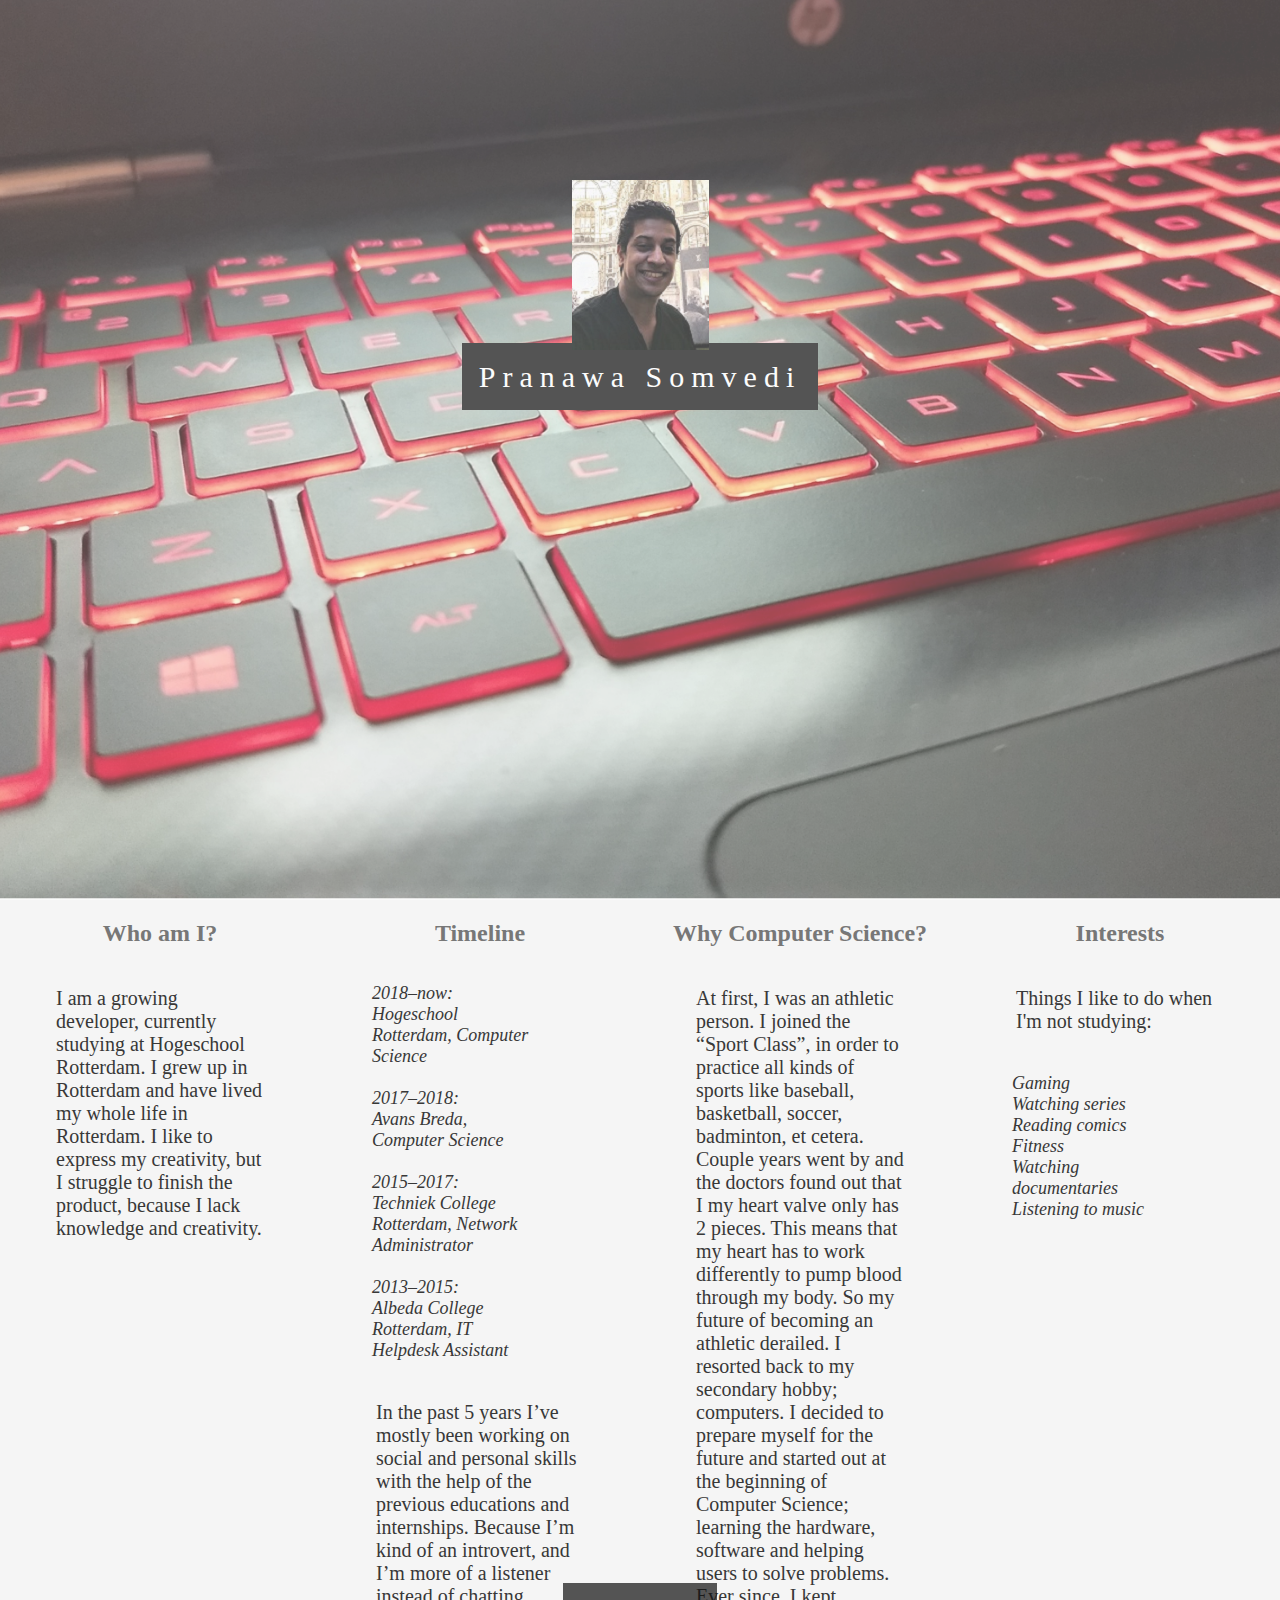
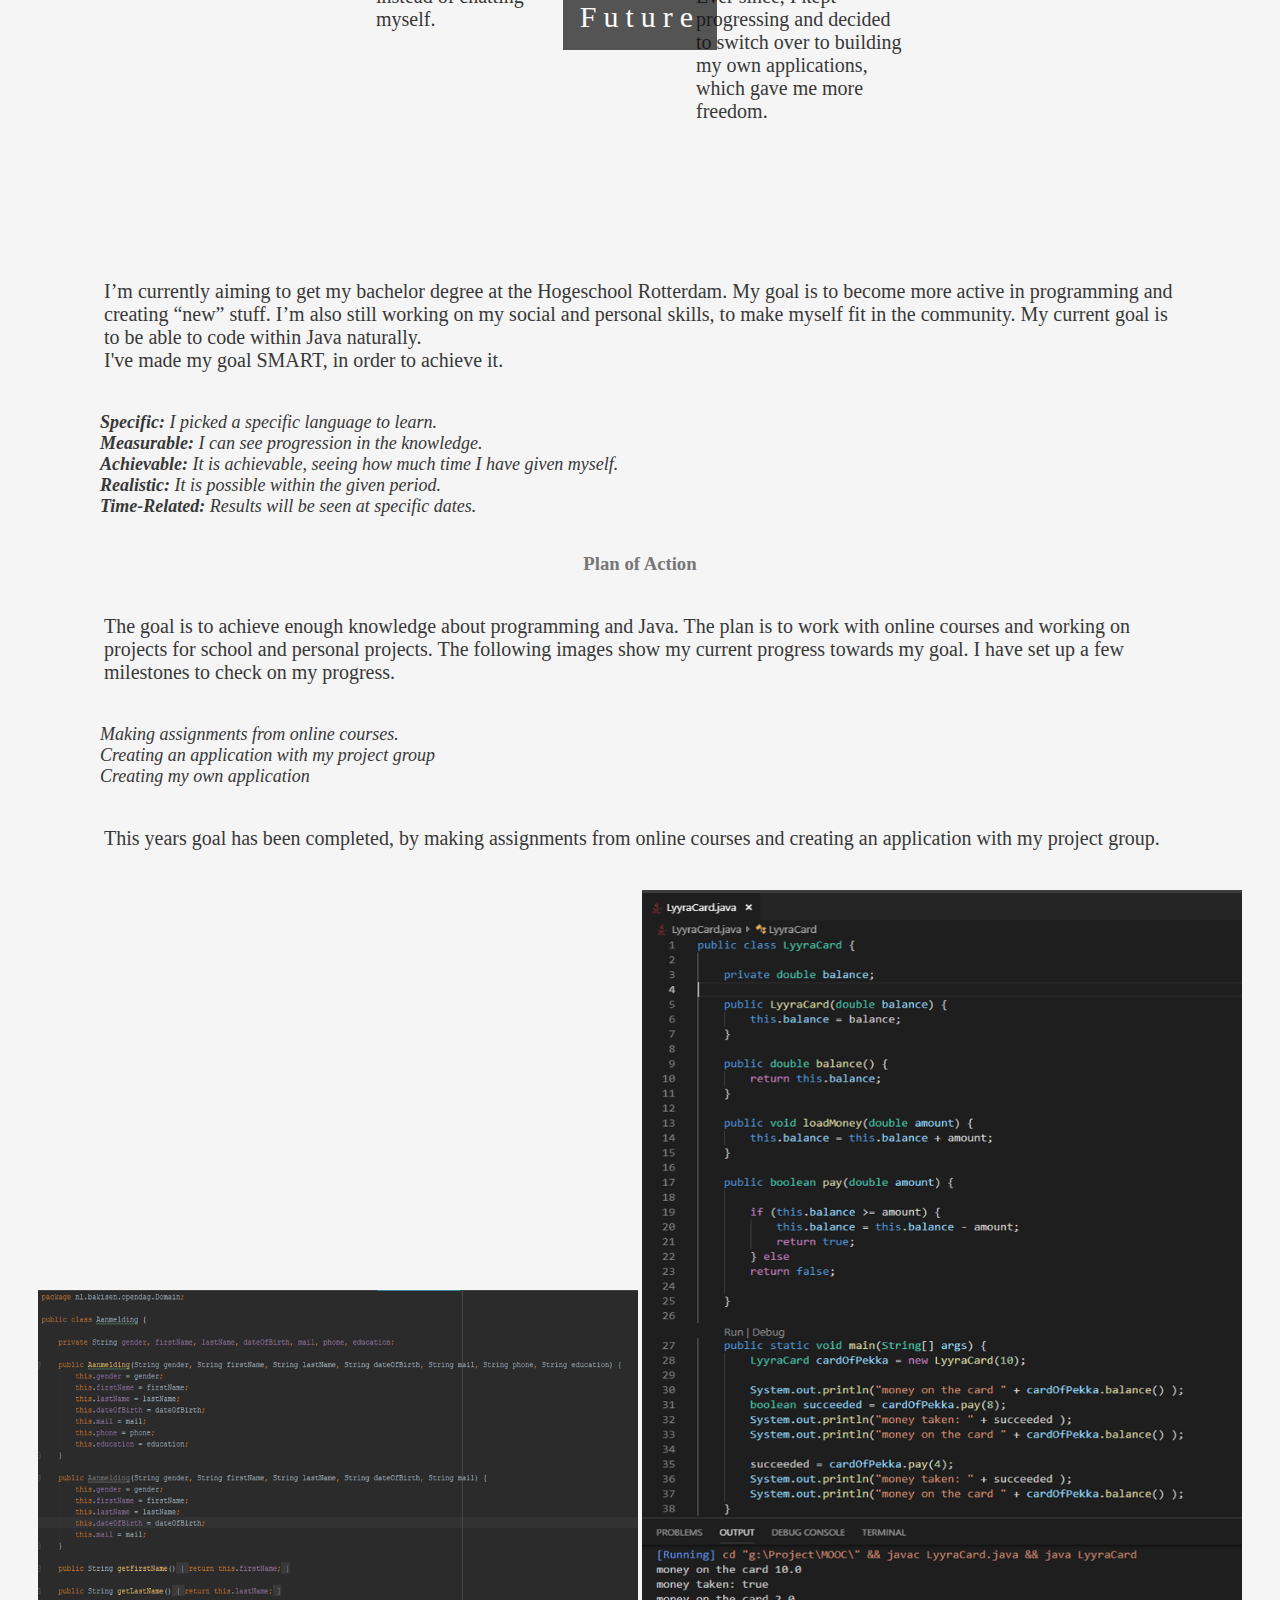
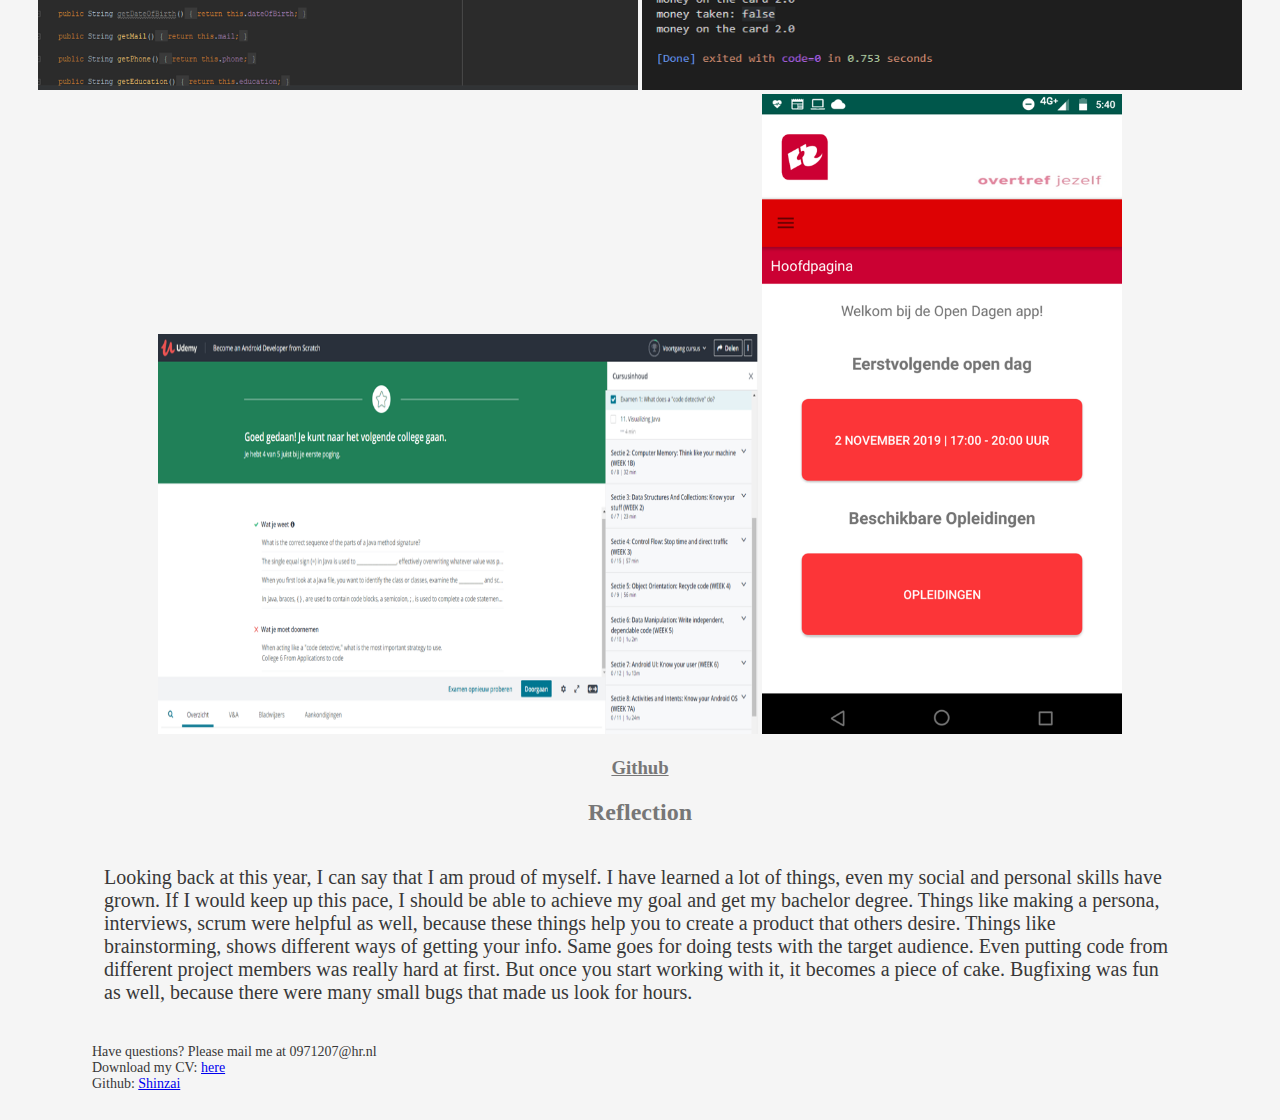
==== index.html @ 4172a6f0 "added page and source" ====
<!DOCTYPE html>
<html>

    <head>
        <title>Portfolio Pranawa Somvedi</title>
        <link rel="stylesheet" type="text/css" href="source/style.css">
    </head>

    <body>
        <div class="topDiv">
            <div class="topText">
                <span class="sides">
                    Pranawa Somvedi
                </span>
            </div>
            <div class="topimage">
                <span>
                    <img src="source/profilepicture.png">
                </span>
            </div>
        </div>

        <div class="textDiv">
            <div class="row">
                <div class="box25">
                    <h2>Who am I?</h2>
                    <p class="font">I am a growing developer, currently studying at Hogeschool Rotterdam. I grew up in Rotterdam and have lived my whole life in Rotterdam. I like to express my creativity, but I struggle to finish the product, because I lack knowledge and creativity. </p>
                </div>

                <div class="box25">
                    <h2>Timeline</h2>
                    <p class="small">
                            2018–now:<br> 	Hogeschool Rotterdam, Computer Science<br><br>
                            2017–2018:<br> 	Avans Breda, Computer Science<br><br>
                            2015–2017:<br> 	Techniek College Rotterdam, Network Administrator<br><br>
                            2013–2015:<br>  Albeda College Rotterdam, IT Helpdesk Assistant
                    </p>
                    <p class="font">In the past 5 years I’ve mostly been working on social and personal skills with the help of the previous educations and internships. Because I’m kind of an introvert, and I’m more of a listener instead of chatting myself. </p>
                </div>

                <div class="box25">
                    <h2>Why Computer Science?</h2>
                    <p class="font">At first, I was an athletic person. I joined the “Sport Class”, in order to practice all kinds of sports like baseball, basketball, soccer, badminton, et cetera. Couple years went by and the doctors found out that I my heart valve only has 2 pieces. This means that my heart has to work differently to pump blood through my body. So my future of becoming an athletic derailed. I resorted back to my secondary hobby; computers. I decided to prepare myself for the future and started out at the beginning of Computer Science; learning the hardware, software and helping users to solve problems. Ever since, I kept progressing and decided to switch over to building my own applications, which gave me more freedom.</p>
                </div>

                <div class="box25">
                    <h2>Interests</h2>
                    <p class="font">Things I like to do when I'm not studying:</p>
                    <p class="small">
                        Gaming<br>
                        Watching series<br>
                        Reading comics<br>
                        Fitness<br>
                        Watching documentaries<br>
                        Listening to music<br>    
                    </p>
                </div>
            </div>
        </div>

        <div class="botDiv">
            <div class="midText">
                <span class="sides">
                    Future
                </span>
            </div>
        </div>

        <div class="textDiv">
            <div class="row">
                <div class="box100">
                    <p class="font">
                        I’m currently aiming to get my bachelor degree at the Hogeschool Rotterdam. My goal is to become more active in programming and creating “new” stuff. I’m also still working on my social and personal skills, to make myself fit in the community. 
                            My current goal is to be able to code within Java naturally. <br>
                            I've made my goal SMART, in order to achieve it.
                    </p>

                    <p class="small">
                        <b>Specific:</b> I picked a specific language to learn.<br>
                        <b>Measurable:</b> I can see progression in the knowledge.<br>
                        <b>Achievable:</b> It is achievable, seeing how much time I have given myself. <br>
                        <b>Realistic:</b> It is possible within the given period.<br>
                        <b>Time-Related:</b> Results will be seen at specific dates.<br>
                    </p>

                    <h3>
                        Plan of Action
                    </h3>

                    <p class="font">
                        The goal is to achieve enough knowledge about programming and Java. The plan is to work with online courses and working on projects for school and personal projects.
                        The following images show my current progress towards my goal. I have set up a few milestones to check on my progress.<br>
                    </p>

                    <p class="small">
                        Making assignments from online courses.<br>
                        Creating an application with my project group<br>
                        Creating my own application<br>
                    </p>

                    <!-- <h2>
                        Results
                    </h2> -->
                    <p class="font">
                        This years goal has been completed, by making assignments from online courses and creating an application with my project group. 
                        <br>
                        

                    </p>
                    
                    <img height="400px" width="600px" src="source/progress/aanmeldingclass.png" alt="s1" /> 
                    <img height="800px" width="600px" src="source/progress/lyyracard.png" alt="s1" /> 
                    <img height="400px" width="600px" src="source/progress/quiz.png" alt="s1" /> 
                    <img height="640px" width="360px" src="source/progress/opendag.png" alt=s1" />
                    
                    

                    <h3>
                        <a href="https://github.com/Shinzai/Project-B">Github</a>
                    </h3>

                    <h2>
                        Reflection
                    </h2>

                    <p class="font">
                        Looking back at this year, I can say that I am proud of myself. I have learned a lot of things, even my social and personal skills have grown. 
                        If I would keep up this pace, I should be able to achieve my goal and get my bachelor degree. Things like making a persona, interviews, 
                        scrum were helpful as well, because these things help you to create a product that others desire. Things like brainstorming, shows different ways
                        of getting your info. Same goes for doing tests with the target audience. 
                        Even putting code from different project members was really hard at first. But once you start working with it, it becomes a piece of cake. Bugfixing 
                        was fun as well, because there were many small bugs that made us look for hours. 
                    </p>

                    <p class="footer">
                        Have questions? Please mail me at 0971207@hr.nl<br>
                        Download my CV: <a href="source/pscv.docx">here</a><br>
                        Github: <a href="https://github.com/Shinzai">Shinzai</a>
                    </p>


                </div>
            </div>
        </div>       

        


    </body>

</html>
---- source/style.css ----
/*

    Style sheet by Pranawa Somvedi

*/

@font-face {
    font-family: "kyhu";
    src: url(font/kyhu.ttf) format("truetype");
}

@font-face {
    font-family: "ysc";
    src: url(font/ysc.ttf) format("truetype");
}

@font-face {
    font-family: "Mali", cursive;
    src: url('https://fonts.googleapis.com/css?family=Mali:500&display=swap');
}

html {
    position: relative;
    min-height: 100%;
}

body, html {
    background-color: whitesmoke;
    display: block;
    height: 100%;
    margin: 0;
}

h1, h2, h3, h4 {
    font-family: "Mali", cursive;
    -webkit-text-fill-color: #777
}

div {
    display: block;
}

p {
    display: block;
    margin-block-start: 2em;
    margin-block-end: 2em;
    margin-inline-start: 2em;
    margin-inline-end: 2em;
    text-align: left;
    font-size: 20px;
}

p.footer {
    font-size: 14px;
}

p.small {
    padding-inline-start: 5%;
    padding-inline-end: 20%;
    font-size: 18px;
    font-style: oblique;
}

p.font {
    padding-inline-start: 5%;
    padding-inline-end: 5%;
    font-family: Bahnschrift;
}

.footer {
    padding-inline-start: 5%;
    padding-inline-end: 20%;
    text-align-last: left;
    text-align: left;
    font-size: 10px;
    font-family: Bahnschrift;
}

/* header box */
.header {
    position: absolute;
    left: 0;
    top: 50%;
    width: 100%;
    text-align: center;
    color: black;
}

.topDiv, .botDiv, .endDiv {
    position: relative;
    opacity: 0.70;
    background-attachment: fixed;
    background-position: center;
    background-repeat: no-repeat;
    background-size: cover;
}

.topDiv {
    background-image: url(laptopbg.jpg);
    min-height: 100%;
}

.textDiv {
    color: rgb(56, 56, 56);
    min-height: 60%;
    background-color: whitesmoke;
    text-align: justify;
}

.botDiv {
    background-image: url(moon.jpg);
    min-height: 400px;
}

.endDiv {
    background-image: url(abstract.jpg);
    min-height: 400px;
}

.endText {
    position: absolute;
    left: 0;
    top: 40%;
    width: 100%;
    text-align: center;
    color: whitesmoke;
}

.endText span.sides {
    background-color: #111;
    color: #fff;
    padding: 17px;
    font-size: 30px;
    letter-spacing: 7px;
    font-family: Bahnschrift;
}

.midText {
    position: absolute;
    left: 0;
    top: 40%;
    width: 100%;
    text-align: center;
    color: whitesmoke;
}

.midText span.sides {
    background-color: #111;
    color: #fff;
    padding: 17px;
    font-size: 30px;
    letter-spacing: 7px;
    font-family: Bahnschrift;
}

.topText {
    position: absolute;
    left: 0;
    top: 40%;
    width: 100%;
    text-align: center;
    color: whitesmoke;
}

.topText span.sides {
    background-color: #111;
    color: #fff;
    padding: 17px;
    font-size: 30px;
    letter-spacing: 7px;
    font-family: Bahnschrift;
}

.topimage {
    position: absolute;
    left: 0;
    top: 20%;
    width: 100%;
    text-align: center;
    color: whitesmoke;
}

.topimage span.sides {
    background-color: #111;
    color: #fff;
    padding: 17px;
    font-size: 30px;
    letter-spacing: 7px;
    font-family: Bahnschrift;
}

.box25 {
    background-color: whitesmoke;
    width: 25%;
    height: 100%;
    float: left;
    text-align: center;
}

.box100 {
    background-color: whitesmoke;
    width: 100%;
    height: 100%;
    float: left;
    text-align: center;
}

.imagebox {
    background-color: whitesmoke;
    width: 100%;
    height: 1000px;
    float: left;
    text-align: center;
}
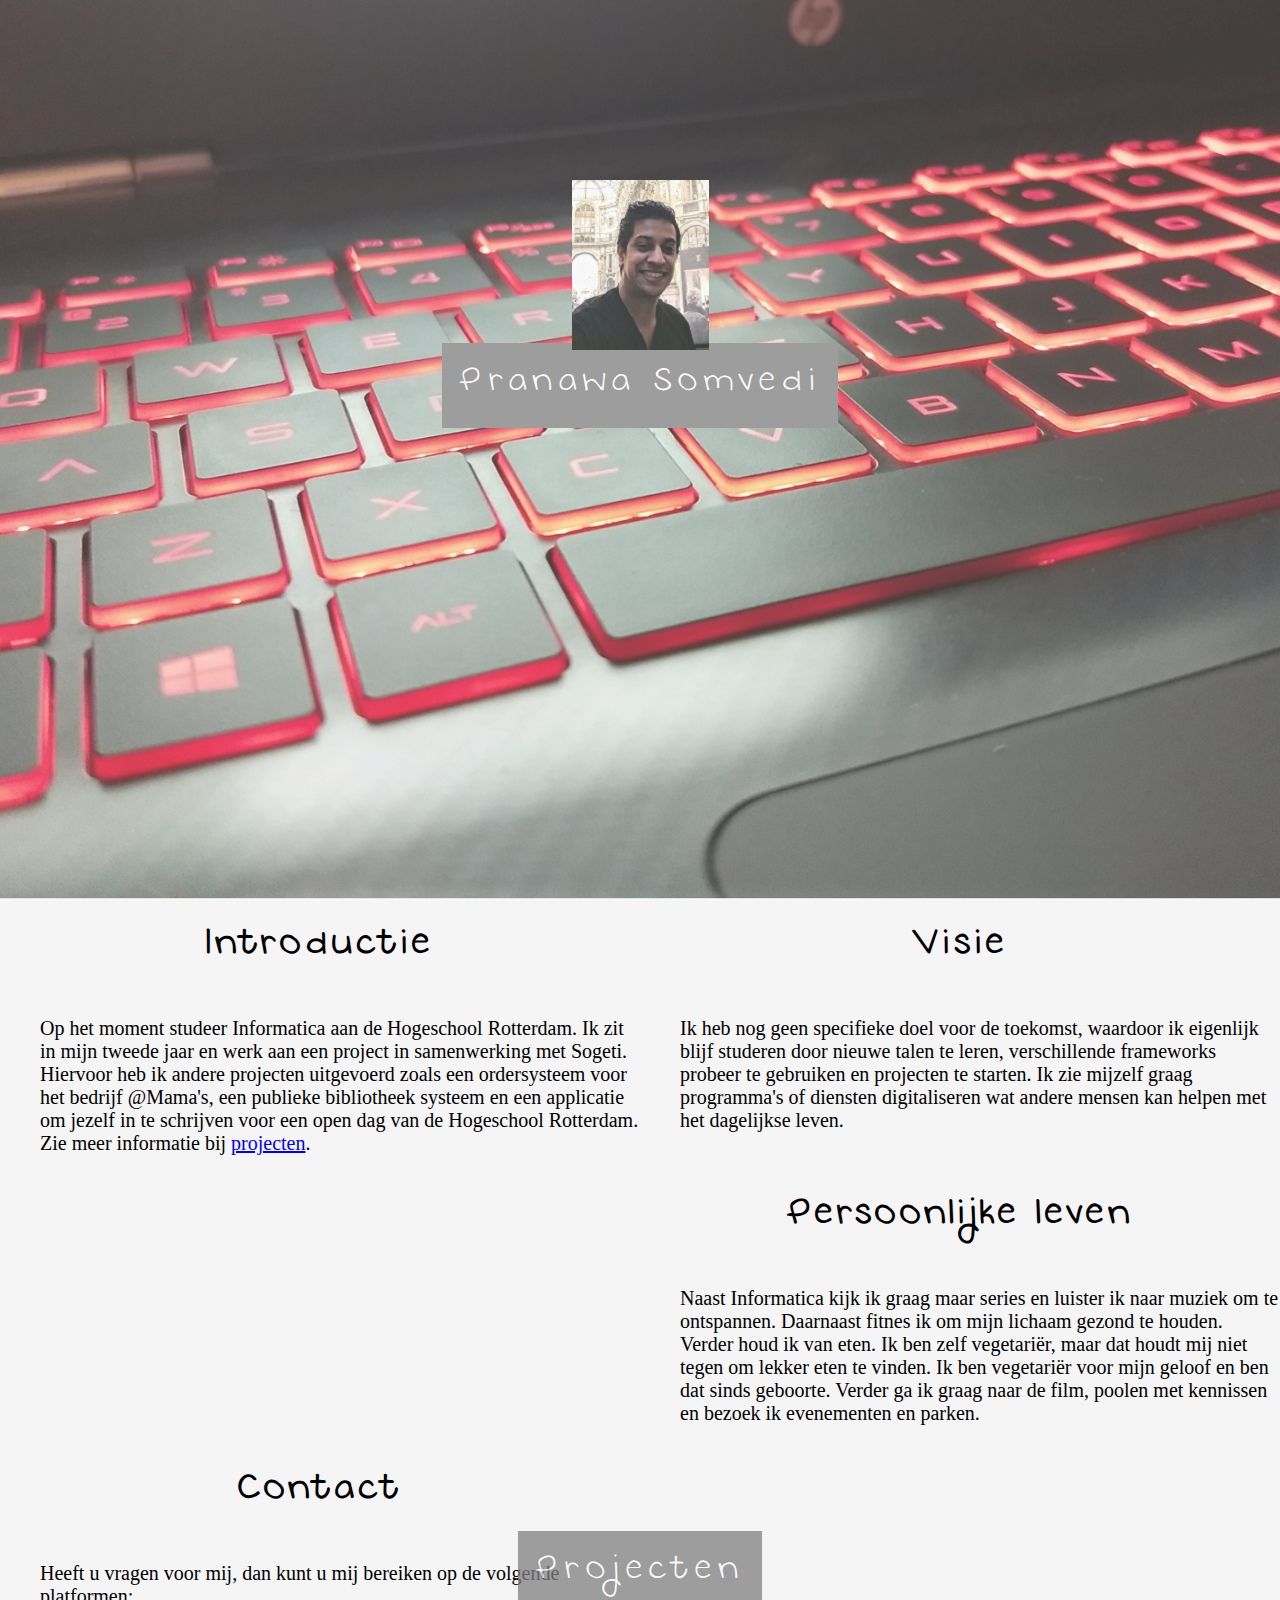
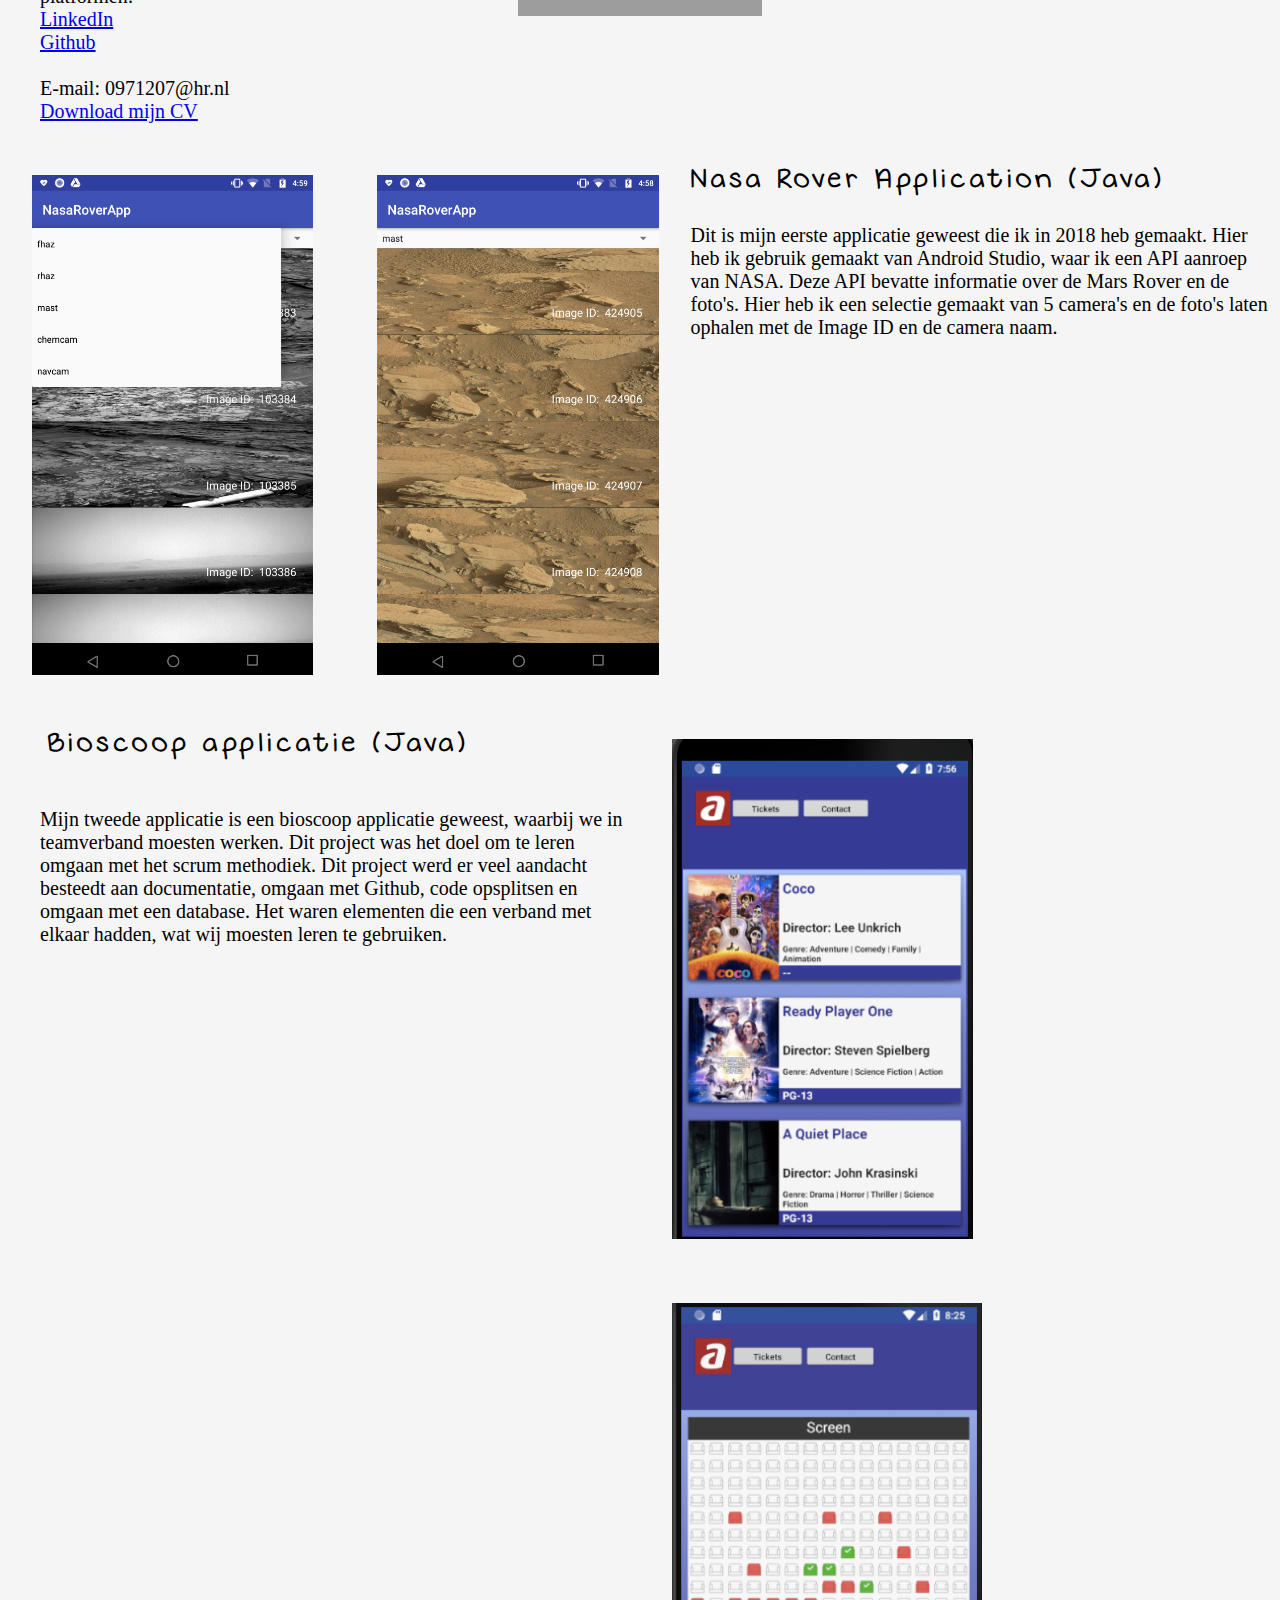
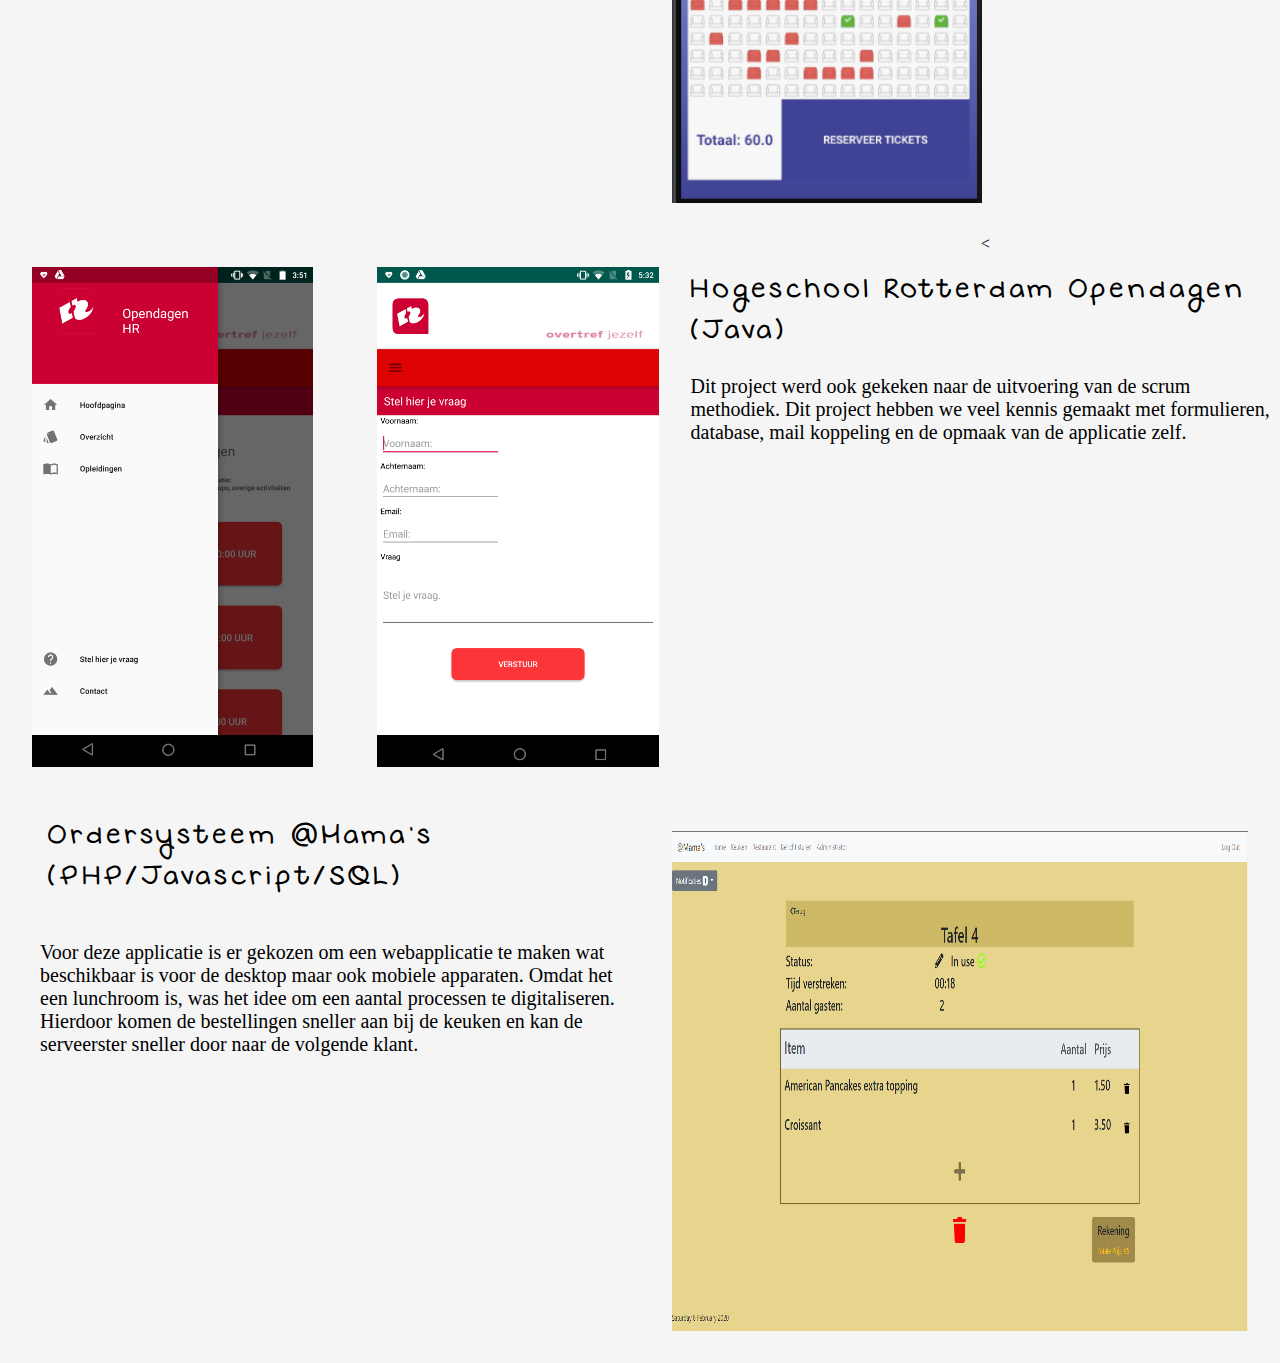
==== commit 54648381: "Add files via upload" ====
--- a/index.html
+++ b/index.html
@@ -1,151 +1,147 @@
-<!DOCTYPE html>
-<html>
-
-    <head>
-        <title>Portfolio Pranawa Somvedi</title>
-        <link rel="stylesheet" type="text/css" href="source/style.css">
-    </head>
-
-    <body>
-        <div class="topDiv">
-            <div class="topText">
-                <span class="sides">
-                    Pranawa Somvedi
-                </span>
-            </div>
-            <div class="topimage">
-                <span>
-                    <img src="source/profilepicture.png">
-                </span>
-            </div>
-        </div>
-
-        <div class="textDiv">
-            <div class="row">
-                <div class="box25">
-                    <h2>Who am I?</h2>
-                    <p class="font">I am a growing developer, currently studying at Hogeschool Rotterdam. I grew up in Rotterdam and have lived my whole life in Rotterdam. I like to express my creativity, but I struggle to finish the product, because I lack knowledge and creativity. </p>
-                </div>
-
-                <div class="box25">
-                    <h2>Timeline</h2>
-                    <p class="small">
-                            2018–now:<br> 	Hogeschool Rotterdam, Computer Science<br><br>
-                            2017–2018:<br> 	Avans Breda, Computer Science<br><br>
-                            2015–2017:<br> 	Techniek College Rotterdam, Network Administrator<br><br>
-                            2013–2015:<br>  Albeda College Rotterdam, IT Helpdesk Assistant
-                    </p>
-                    <p class="font">In the past 5 years I’ve mostly been working on social and personal skills with the help of the previous educations and internships. Because I’m kind of an introvert, and I’m more of a listener instead of chatting myself. </p>
-                </div>
-
-                <div class="box25">
-                    <h2>Why Computer Science?</h2>
-                    <p class="font">At first, I was an athletic person. I joined the “Sport Class”, in order to practice all kinds of sports like baseball, basketball, soccer, badminton, et cetera. Couple years went by and the doctors found out that I my heart valve only has 2 pieces. This means that my heart has to work differently to pump blood through my body. So my future of becoming an athletic derailed. I resorted back to my secondary hobby; computers. I decided to prepare myself for the future and started out at the beginning of Computer Science; learning the hardware, software and helping users to solve problems. Ever since, I kept progressing and decided to switch over to building my own applications, which gave me more freedom.</p>
-                </div>
-
-                <div class="box25">
-                    <h2>Interests</h2>
-                    <p class="font">Things I like to do when I'm not studying:</p>
-                    <p class="small">
-                        Gaming<br>
-                        Watching series<br>
-                        Reading comics<br>
-                        Fitness<br>
-                        Watching documentaries<br>
-                        Listening to music<br>    
-                    </p>
-                </div>
-            </div>
-        </div>
-
-        <div class="botDiv">
-            <div class="midText">
-                <span class="sides">
-                    Future
-                </span>
-            </div>
-        </div>
-
-        <div class="textDiv">
-            <div class="row">
-                <div class="box100">
-                    <p class="font">
-                        I’m currently aiming to get my bachelor degree at the Hogeschool Rotterdam. My goal is to become more active in programming and creating “new” stuff. I’m also still working on my social and personal skills, to make myself fit in the community. 
-                            My current goal is to be able to code within Java naturally. <br>
-                            I've made my goal SMART, in order to achieve it.
-                    </p>
-
-                    <p class="small">
-                        <b>Specific:</b> I picked a specific language to learn.<br>
-                        <b>Measurable:</b> I can see progression in the knowledge.<br>
-                        <b>Achievable:</b> It is achievable, seeing how much time I have given myself. <br>
-                        <b>Realistic:</b> It is possible within the given period.<br>
-                        <b>Time-Related:</b> Results will be seen at specific dates.<br>
-                    </p>
-
-                    <h3>
-                        Plan of Action
-                    </h3>
-
-                    <p class="font">
-                        The goal is to achieve enough knowledge about programming and Java. The plan is to work with online courses and working on projects for school and personal projects.
-                        The following images show my current progress towards my goal. I have set up a few milestones to check on my progress.<br>
-                    </p>
-
-                    <p class="small">
-                        Making assignments from online courses.<br>
-                        Creating an application with my project group<br>
-                        Creating my own application<br>
-                    </p>
-
-                    <!-- <h2>
-                        Results
-                    </h2> -->
-                    <p class="font">
-                        This years goal has been completed, by making assignments from online courses and creating an application with my project group. 
-                        <br>
-                        
-
-                    </p>
-                    
-                    <img height="400px" width="600px" src="source/progress/aanmeldingclass.png" alt="s1" /> 
-                    <img height="800px" width="600px" src="source/progress/lyyracard.png" alt="s1" /> 
-                    <img height="400px" width="600px" src="source/progress/quiz.png" alt="s1" /> 
-                    <img height="640px" width="360px" src="source/progress/opendag.png" alt=s1" />
-                    
-                    
-
-                    <h3>
-                        <a href="https://github.com/Shinzai/Project-B">Github</a>
-                    </h3>
-
-                    <h2>
-                        Reflection
-                    </h2>
-
-                    <p class="font">
-                        Looking back at this year, I can say that I am proud of myself. I have learned a lot of things, even my social and personal skills have grown. 
-                        If I would keep up this pace, I should be able to achieve my goal and get my bachelor degree. Things like making a persona, interviews, 
-                        scrum were helpful as well, because these things help you to create a product that others desire. Things like brainstorming, shows different ways
-                        of getting your info. Same goes for doing tests with the target audience. 
-                        Even putting code from different project members was really hard at first. But once you start working with it, it becomes a piece of cake. Bugfixing 
-                        was fun as well, because there were many small bugs that made us look for hours. 
-                    </p>
-
-                    <p class="footer">
-                        Have questions? Please mail me at 0971207@hr.nl<br>
-                        Download my CV: <a href="source/pscv.docx">here</a><br>
-                        Github: <a href="https://github.com/Shinzai">Shinzai</a>
-                    </p>
-
-
-                </div>
-            </div>
-        </div>       
-
-        
-
-
-    </body>
-
+<!DOCTYPE html>
+<html>
+    <head>
+        <title>Pranawa Somvedi</title>
+        <link rel="stylesheet" type="text/css" href="source/style.css">
+    </head>
+    <body>
+        <a name="top"></a>
+        <div class="header">
+            <div class="headerText">
+                <span class="sides">
+                    Pranawa Somvedi
+                </span>
+            </div>
+            <div class="headerImage">
+                <span>
+                    <img src="source/profilepicture.png">
+                </span>
+            </div>
+        </div>
+      
+        <div class="core">
+            <div class="row">
+                <div class="box50">
+                    <a name="intro"></a>
+                    <h1 class="newFont">Introductie</h1>
+                    <p class="left">
+                        Op het moment studeer Informatica aan de Hogeschool Rotterdam. Ik zit in mijn tweede jaar
+                        en werk aan een project in samenwerking met Sogeti. Hiervoor heb ik andere projecten uitgevoerd 
+                        zoals een ordersysteem voor het bedrijf @Mama's, een publieke bibliotheek systeem en een 
+                        applicatie om jezelf in te schrijven voor een open dag van de Hogeschool Rotterdam. Zie meer 
+                        informatie bij <a href="#projecten">projecten</a>.
+                    </p>
+                </div>
+                <div class="box50">
+                    <a name="Visie"></a>
+                    <h1 class="newFont">Visie</h1>
+                    <p class="right">
+                        Ik heb nog geen specifieke doel voor de toekomst, waardoor ik eigenlijk blijf studeren door 
+                        nieuwe talen te leren, verschillende frameworks probeer te gebruiken en projecten te starten.
+                        Ik zie mijzelf graag programma's of diensten digitaliseren wat andere mensen kan helpen met het 
+                        dagelijkse leven. 
+                    </p>
+                </div>
+            </div>
+        </div>
+        <div class="core">
+            <div class="row">
+                <div class="box50">
+                    <a name="persoonlijk"></a>
+                    <h1 class="newFont">Persoonlijke leven</h1>
+                    <p class="left">
+                        Naast Informatica kijk ik graag maar series en luister ik naar muziek om te ontspannen. Daarnaast 
+                        fitnes ik om mijn lichaam gezond te houden. Verder houd ik van eten. Ik ben zelf vegetariër, maar dat 
+                        houdt mij niet tegen om lekker eten te vinden. Ik ben vegetariër voor mijn geloof en ben dat sinds geboorte. 
+                        Verder ga ik graag naar de film, poolen met kennissen en bezoek ik evenementen en parken. 
+                    </p>
+                </div>
+            </div>
+            <div class="row">
+                <div class="box50">
+                    <a name="persoonlijk"></a>
+                    <h1 class="newFont">Contact</h1>
+                    <p class="right">
+                        Heeft u vragen voor mij, dan kunt u mij bereiken op de volgende platformen: <br>
+                        <a href="https://www.linkedin.com/in/pranawa-somvedi-02076273/">LinkedIn</a><br>
+                        <a href="https://github.com/Shinzai">Github</a><br><br>
+                        E-mail: 0971207@hr.nl <br>
+                        <a href="source/PranawaSomved_CV.docx">Download mijn CV</a>
+                    
+                    </p>
+                </div>
+            </div>
+        </div>
+        <div class="coreBreak">
+            <div class="coreBreakText">
+                <span class="sides">Projecten</span>
+            </div>
+        </div>
+        <div class="core">
+            <div class="row">
+                <div class="box100">
+                    <img class="project"src="source/project/NasaRover.png">
+                    <img class="project" src="source/project/NasaRover2.png">
+                    <h2 class="newFontLeft">Nasa Rover Application (Java)</h2>
+                    <p>
+                        Dit is mijn eerste applicatie geweest die ik in 2018 heb gemaakt. Hier heb ik gebruik gemaakt 
+                        van Android Studio, waar ik een API aanroep van NASA. Deze API bevatte informatie over de Mars Rover 
+                        en de foto's. Hier heb ik een selectie gemaakt van 5 camera's en de foto's laten ophalen met de Image ID en 
+                        de camera naam. 
+                    </p>
+
+
+                </div>
+            </div>
+
+            <div class="row">
+                <div class="box50">
+                    <h2 class="newFontLeft">Bioscoop applicatie (Java)</h2>
+                    <p class="left">
+                        Mijn tweede applicatie is een bioscoop applicatie geweest, waarbij we in teamverband moesten werken. 
+                        Dit project was het doel om te leren omgaan met het scrum methodiek. Dit project werd er veel aandacht 
+                        besteedt aan documentatie, omgaan met Github, code opsplitsen en omgaan met een database. Het waren elementen 
+                        die een verband met elkaar hadden, wat wij moesten leren te gebruiken. 
+                    </p>
+                </div>
+                <div class="box50">
+                    <img class="project" src="source/project/bioscoop1.png">
+                    <img class="project" src="source/project/bioscoop2.png">
+
+                </div>
+            </div>
+
+            <div class="row">
+                <div class="box100">
+                    <img class="project" src="source/project/project_b.png">
+                    <<img class="project" src="source/project/project_b2.png">
+                    <h2 class="newFontLeft">Hogeschool Rotterdam Opendagen (Java)</h2>
+                    <p>
+                        Dit project werd ook gekeken naar de uitvoering van de scrum methodiek. Dit project hebben we veel 
+                        kennis gemaakt met formulieren, database, mail koppeling en de opmaak van de applicatie zelf. 
+                    </p>
+                </div>
+            </div>
+            
+            <div class="row">
+                <div class="box50">
+                    <h2 class="newFontLeft">Ordersysteem @Mama's (PHP/Javascript/SQL)</h2>
+                    <p class="left">
+                        Voor deze applicatie is er gekozen om een webapplicatie te maken wat beschikbaar is voor de 
+                        desktop maar ook mobiele apparaten. Omdat het een lunchroom is, was het idee om een aantal 
+                        processen te digitaliseren. Hierdoor komen de bestellingen sneller aan bij de keuken en kan de 
+                        serveerster sneller door naar de volgende klant. 
+                    </p>
+                </div>
+                <div class="box50">
+                    <img class="project" src="source/project/project_c.png" style="width: 90%">
+
+                </div>
+            </div>
+
+        </div>
+        
+
+    </body>
+
 </html>--- a/source/style.css
+++ b/source/style.css
@@ -1,214 +1,217 @@
-/*
-
-    Style sheet by Pranawa Somvedi
-
-*/
-
-@font-face {
-    font-family: "kyhu";
-    src: url(font/kyhu.ttf) format("truetype");
-}
-
-@font-face {
-    font-family: "ysc";
-    src: url(font/ysc.ttf) format("truetype");
-}
-
-@font-face {
-    font-family: "Mali", cursive;
-    src: url('https://fonts.googleapis.com/css?family=Mali:500&display=swap');
-}
-
-html {
-    position: relative;
-    min-height: 100%;
-}
-
-body, html {
-    background-color: whitesmoke;
-    display: block;
-    height: 100%;
-    margin: 0;
-}
-
-h1, h2, h3, h4 {
-    font-family: "Mali", cursive;
-    -webkit-text-fill-color: #777
-}
-
-div {
-    display: block;
-}
-
-p {
-    display: block;
-    margin-block-start: 2em;
-    margin-block-end: 2em;
-    margin-inline-start: 2em;
-    margin-inline-end: 2em;
-    text-align: left;
-    font-size: 20px;
-}
-
-p.footer {
-    font-size: 14px;
-}
-
-p.small {
-    padding-inline-start: 5%;
-    padding-inline-end: 20%;
-    font-size: 18px;
-    font-style: oblique;
-}
-
-p.font {
-    padding-inline-start: 5%;
-    padding-inline-end: 5%;
-    font-family: Bahnschrift;
-}
-
-.footer {
-    padding-inline-start: 5%;
-    padding-inline-end: 20%;
-    text-align-last: left;
-    text-align: left;
-    font-size: 10px;
-    font-family: Bahnschrift;
-}
-
-/* header box */
-.header {
-    position: absolute;
-    left: 0;
-    top: 50%;
-    width: 100%;
-    text-align: center;
-    color: black;
-}
-
-.topDiv, .botDiv, .endDiv {
-    position: relative;
-    opacity: 0.70;
-    background-attachment: fixed;
-    background-position: center;
-    background-repeat: no-repeat;
-    background-size: cover;
-}
-
-.topDiv {
-    background-image: url(laptopbg.jpg);
-    min-height: 100%;
-}
-
-.textDiv {
-    color: rgb(56, 56, 56);
-    min-height: 60%;
-    background-color: whitesmoke;
-    text-align: justify;
-}
-
-.botDiv {
-    background-image: url(moon.jpg);
-    min-height: 400px;
-}
-
-.endDiv {
-    background-image: url(abstract.jpg);
-    min-height: 400px;
-}
-
-.endText {
-    position: absolute;
-    left: 0;
-    top: 40%;
-    width: 100%;
-    text-align: center;
-    color: whitesmoke;
-}
-
-.endText span.sides {
-    background-color: #111;
-    color: #fff;
-    padding: 17px;
-    font-size: 30px;
-    letter-spacing: 7px;
-    font-family: Bahnschrift;
-}
-
-.midText {
-    position: absolute;
-    left: 0;
-    top: 40%;
-    width: 100%;
-    text-align: center;
-    color: whitesmoke;
-}
-
-.midText span.sides {
-    background-color: #111;
-    color: #fff;
-    padding: 17px;
-    font-size: 30px;
-    letter-spacing: 7px;
-    font-family: Bahnschrift;
-}
-
-.topText {
-    position: absolute;
-    left: 0;
-    top: 40%;
-    width: 100%;
-    text-align: center;
-    color: whitesmoke;
-}
-
-.topText span.sides {
-    background-color: #111;
-    color: #fff;
-    padding: 17px;
-    font-size: 30px;
-    letter-spacing: 7px;
-    font-family: Bahnschrift;
-}
-
-.topimage {
-    position: absolute;
-    left: 0;
-    top: 20%;
-    width: 100%;
-    text-align: center;
-    color: whitesmoke;
-}
-
-.topimage span.sides {
-    background-color: #111;
-    color: #fff;
-    padding: 17px;
-    font-size: 30px;
-    letter-spacing: 7px;
-    font-family: Bahnschrift;
-}
-
-.box25 {
-    background-color: whitesmoke;
-    width: 25%;
-    height: 100%;
-    float: left;
-    text-align: center;
-}
-
-.box100 {
-    background-color: whitesmoke;
-    width: 100%;
-    height: 100%;
-    float: left;
-    text-align: center;
-}
-
-.imagebox {
-    background-color: whitesmoke;
-    width: 100%;
-    height: 1000px;
-    float: left;
-    text-align: center;
-}+/*
+
+    Style sheet of Pranawa Somvedi
+
+*/
+
+@font-face {
+    font-family: "kyhu";
+    src: url(kyhu.ttf) format("truetype");
+}
+
+html {
+    position: relative;
+    min-height: 100%;
+}
+
+body, html {
+    display: block;
+    height: 100%;
+    margin: 0;
+    background-color: whitesmoke;
+}
+
+div {
+    display: block;
+}
+
+img.project {
+    height: 500px;
+    float: left;
+    margin-top: 2em;
+    margin-left: 2em;
+    margin-bottom: 2em;
+    margin-right: 2em;
+}
+
+ul {
+    position: -webkit-sticky;
+    position: sticky;
+    top: 0;
+    width: 100%;
+    list-style-type: none;
+    margin: 0;
+    padding: 0;
+    overflow: hidden;
+    background-color: darkslategrey;
+}
+
+li {
+    float: left;
+}
+
+li a {
+    display: block;
+    color: whitesmoke;
+    text-align: center;
+    padding: 14px 16px;
+    text-decoration: none;
+}
+
+li a:hover {
+    background-color: black;
+}
+
+.active {
+    background-color: grey;
+}
+
+.header {
+    opacity: 0.75;
+    top: 0;
+    position: relative;
+    background-attachment: fixed;
+    background-repeat: no-repeat;
+    background-size: cover;
+    background-position: center;
+    background-image: url("laptopbg.jpg");
+    min-height: 100%;
+    
+}
+
+.headerText {
+    position: absolute;
+    left: 0;
+    top: 40%;
+    width: 100%;
+    text-align: center;
+    color: whitesmoke;
+}
+
+.headerText span.sides {
+    background-color: grey;
+    color: white;
+    padding: 17px;
+    font-size: 30px;
+    letter-spacing: 7px;
+    font-family: kyhu;
+}
+
+.headerImage {
+    position: absolute;
+    left: 0;
+    top: 20%;
+    width: 100%;
+    text-align: center;
+    color: whitesmoke;
+}
+
+.core {
+    background-color: whitesmoke;
+    width: 100%;
+    height: 30%;
+    text-align: center;
+}
+
+.coreBreak {
+    background-image: url(moon.jpg);
+    opacity: 0.75;
+    top: 0;
+    position: relative;
+    background-attachment: fixed;
+    background-repeat: no-repeat;
+    background-size: cover;
+    background-position: center;
+    min-height: 30%;
+}
+
+.coreBreakText {
+    position: absolute;
+    left: 0;
+    top: 40%;
+    width: 100%;
+    text-align: center;
+    color: whitesmoke;
+}
+
+.coreBreakText span.sides {
+    background-color: grey;
+    color: white;
+    padding: 17px;
+    font-size: 30px;
+    letter-spacing: 7px;
+    font-family: kyhu;
+}
+
+.coreText {
+    width: 100%;
+    align-content: center;
+
+}
+
+.box100 {
+    width: 100%;
+    height: 100%;
+    float: left;
+}
+
+.box50 {
+    width: 50%;
+    height: 100%;
+    float: left;
+    text-align: center;
+}
+
+.box70 {
+    width: 70%;
+    height: 100%;
+    float: left;
+    text-align: center;
+}
+
+.box30 {
+    width: 30%;
+    height: 100%;
+    float: left;
+    text-align: center;
+}
+
+.newFont {
+    font-family: kyhu;
+    letter-spacing: 5px;
+}
+
+.newFontLeft {
+    font-family: kyhu;
+    letter-spacing: 5px;
+    text-align: left;
+    margin-left: 2em;
+}
+
+p {
+    display: block;
+    margin-inline-start: 2em;
+    text-align: left;
+    font-size: 20px;
+    font-family: Bahnschrift;
+}
+
+p.left {
+    display: block;
+    margin-inline-start: 2em;
+    float: left;
+    text-align: left;
+    font-size: 20px;
+    font-family: Bahnschrift;
+}
+
+p.right {
+    display: block;
+    margin-inline-start: 2em;
+    float: left;
+    text-align: left;
+    font-size: 20px;
+    font-family: Bahnschrift;
+}
+
+
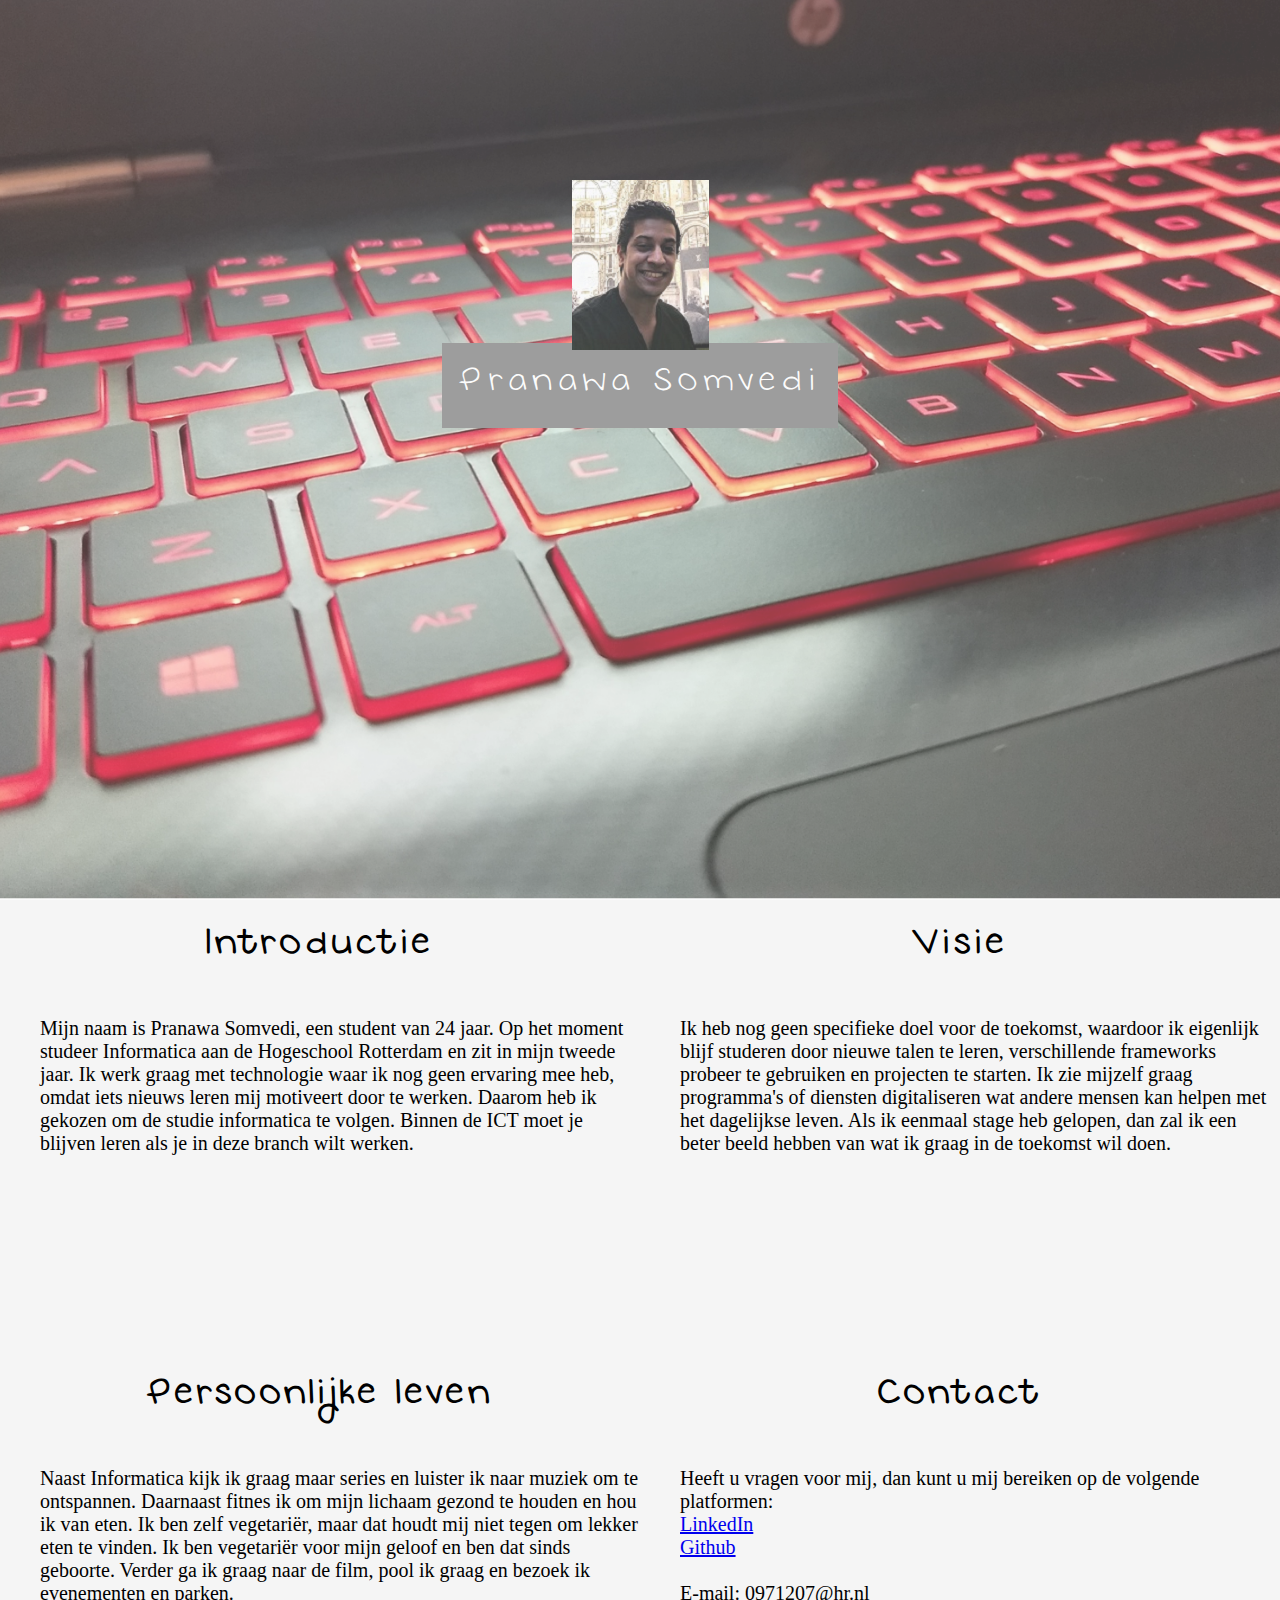
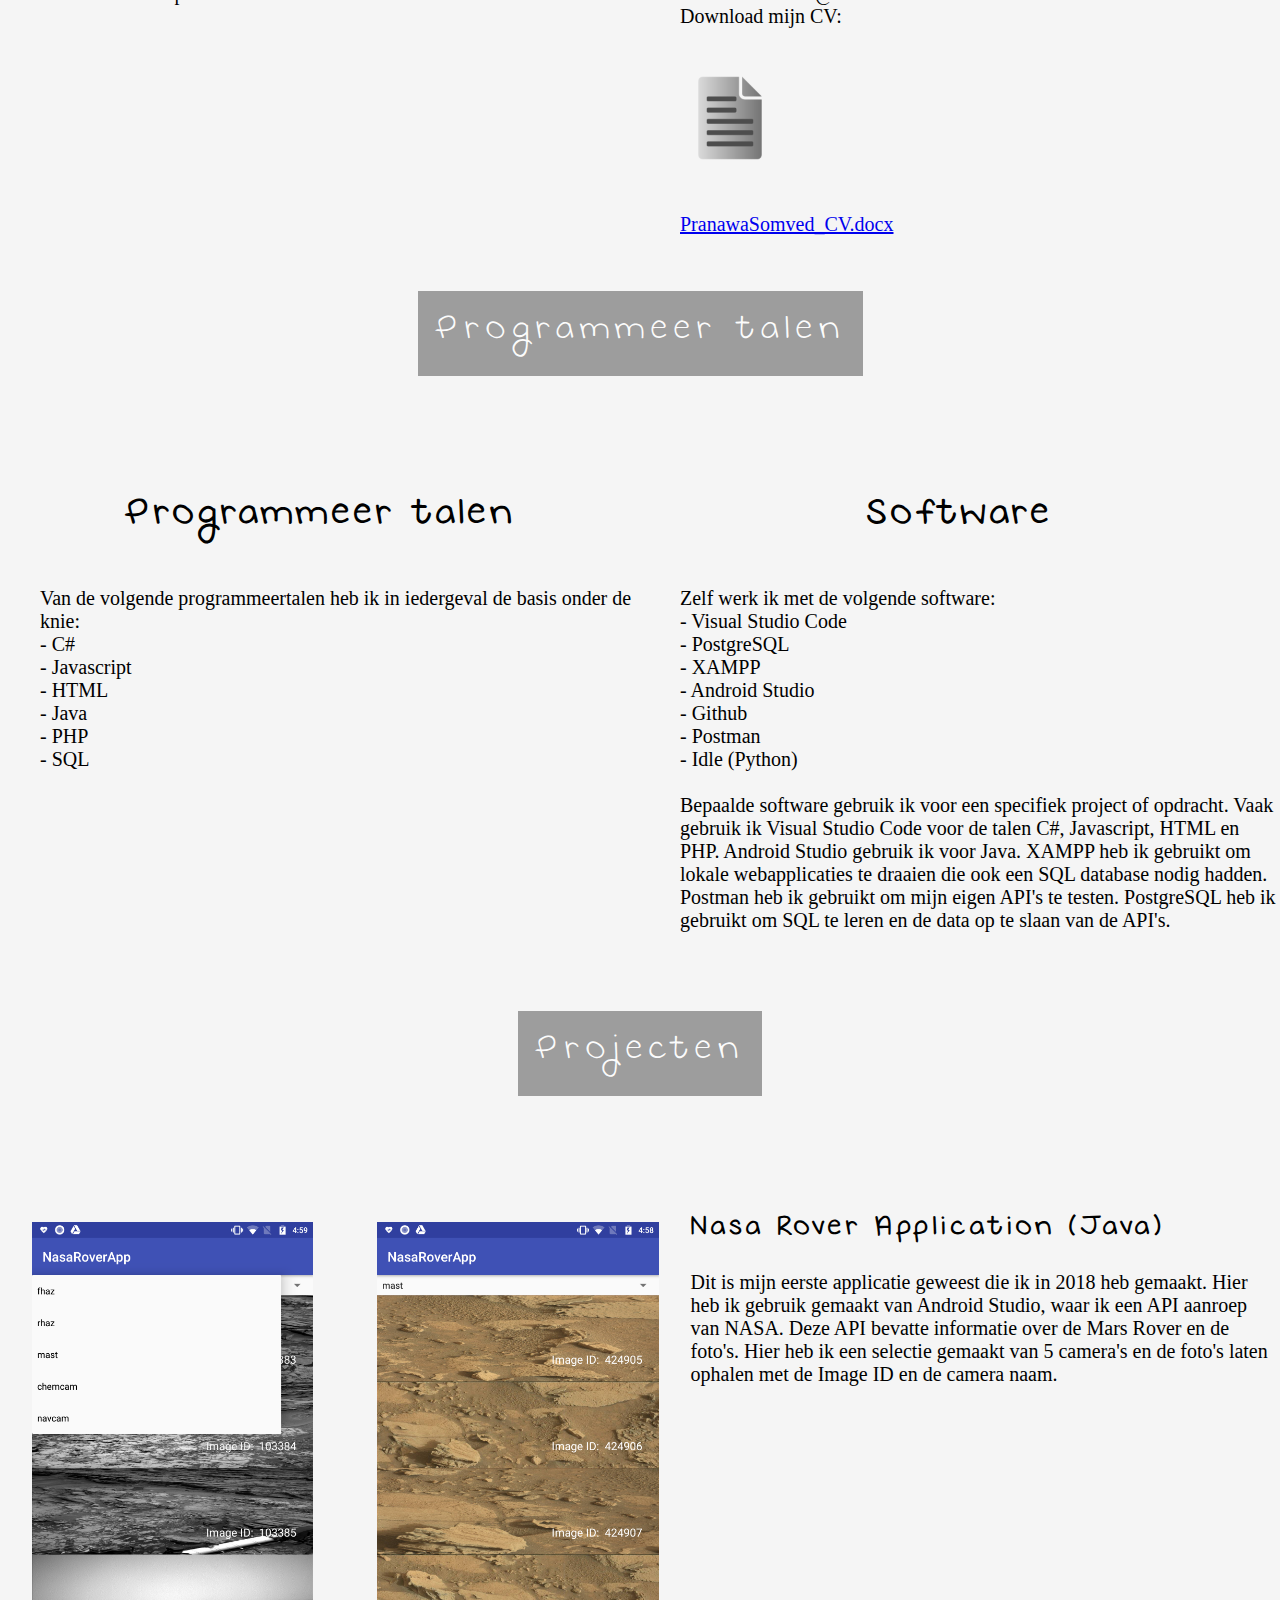
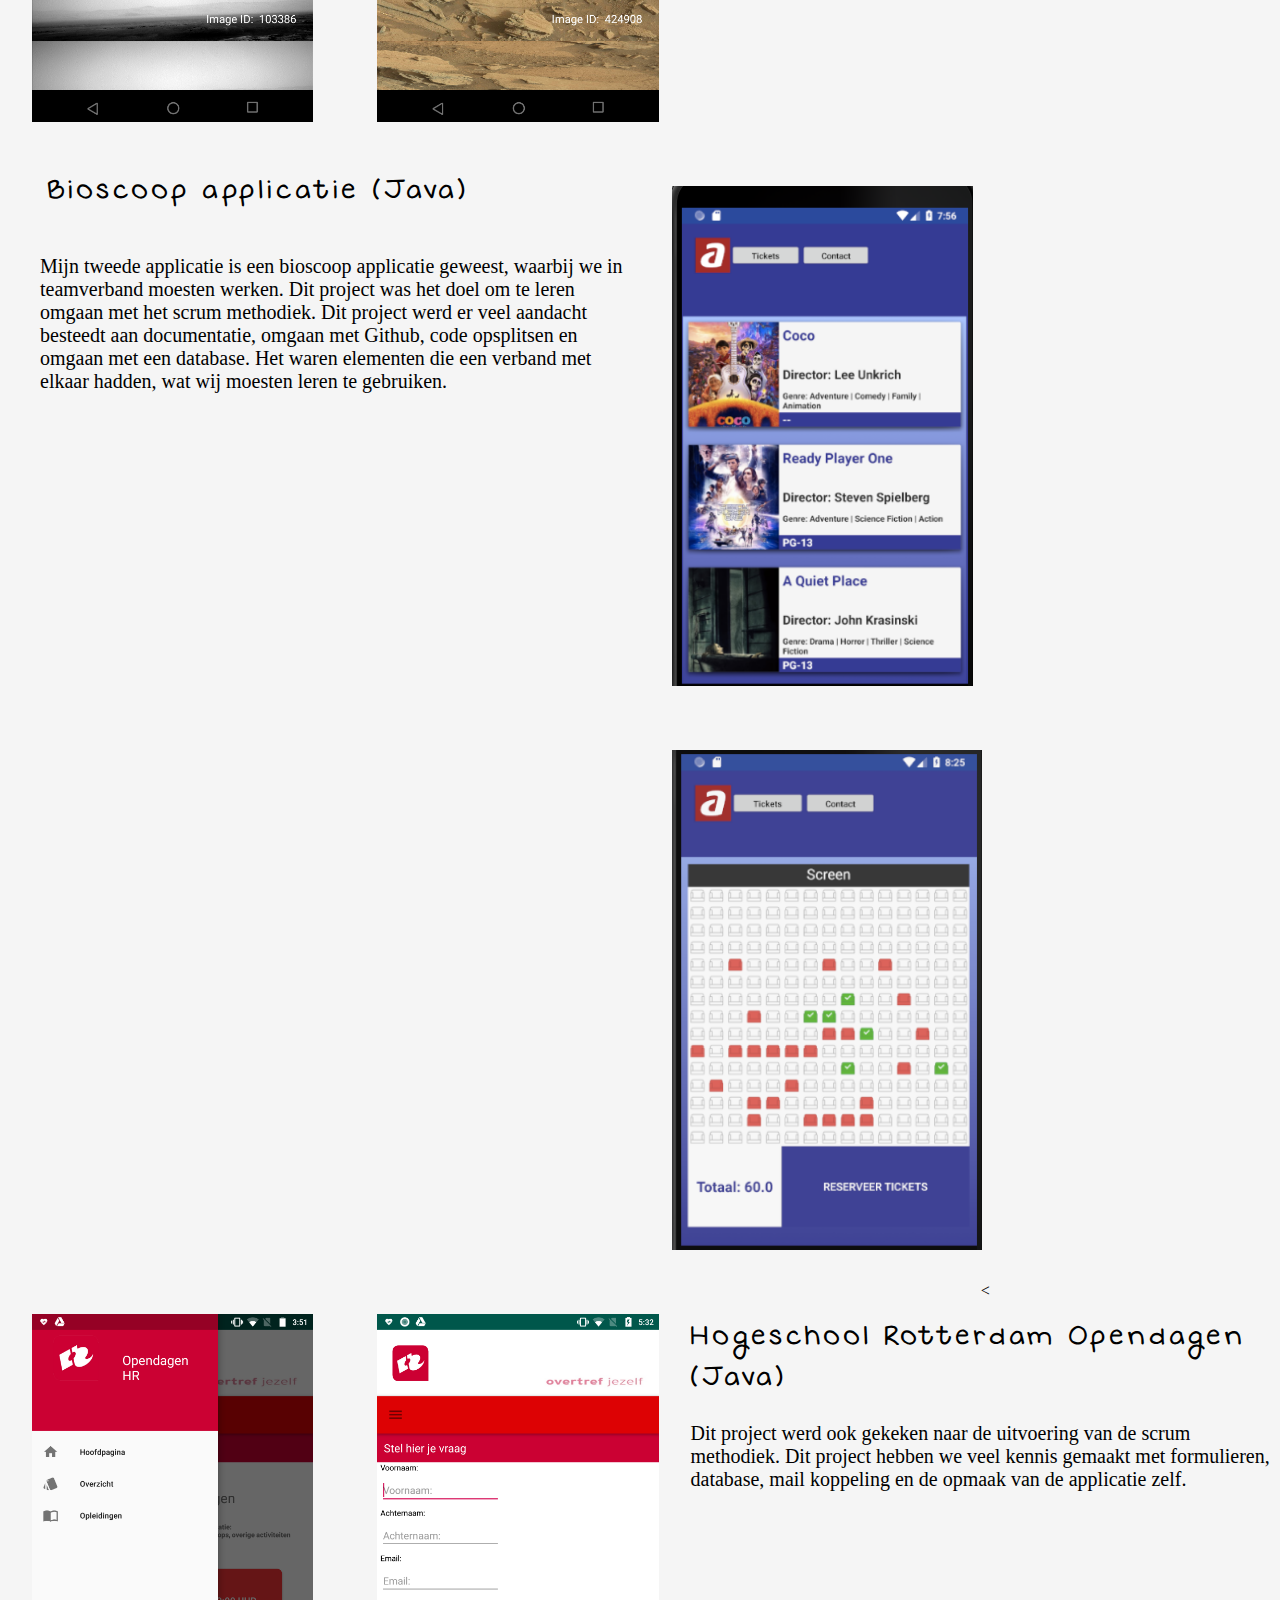
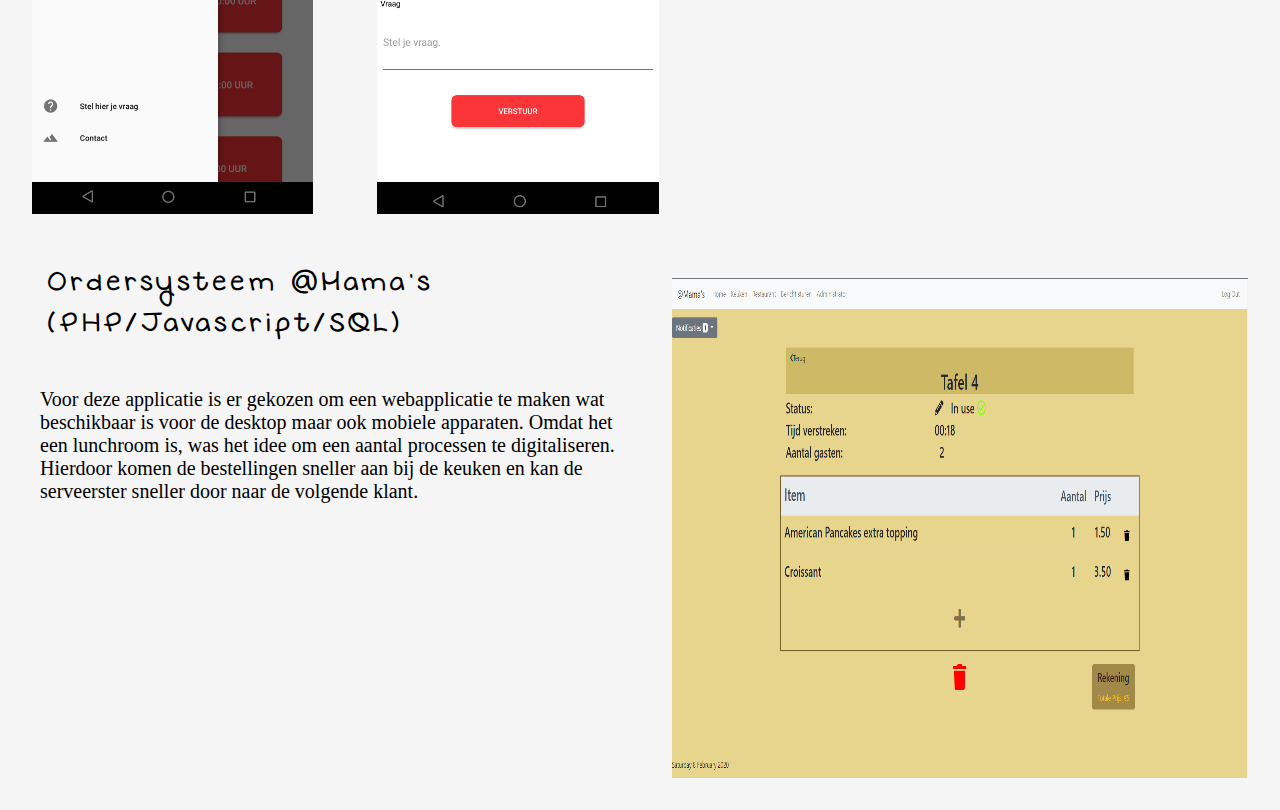
==== commit a41c56d6: "Updated box information" ====
--- a/index.html
+++ b/index.html
@@ -1,147 +1,196 @@
-<!DOCTYPE html>
-<html>
-    <head>
-        <title>Pranawa Somvedi</title>
-        <link rel="stylesheet" type="text/css" href="source/style.css">
-    </head>
-    <body>
-        <a name="top"></a>
-        <div class="header">
-            <div class="headerText">
-                <span class="sides">
-                    Pranawa Somvedi
-                </span>
-            </div>
-            <div class="headerImage">
-                <span>
-                    <img src="source/profilepicture.png">
-                </span>
-            </div>
-        </div>
-      
-        <div class="core">
-            <div class="row">
-                <div class="box50">
-                    <a name="intro"></a>
-                    <h1 class="newFont">Introductie</h1>
-                    <p class="left">
-                        Op het moment studeer Informatica aan de Hogeschool Rotterdam. Ik zit in mijn tweede jaar
-                        en werk aan een project in samenwerking met Sogeti. Hiervoor heb ik andere projecten uitgevoerd 
-                        zoals een ordersysteem voor het bedrijf @Mama's, een publieke bibliotheek systeem en een 
-                        applicatie om jezelf in te schrijven voor een open dag van de Hogeschool Rotterdam. Zie meer 
-                        informatie bij <a href="#projecten">projecten</a>.
-                    </p>
-                </div>
-                <div class="box50">
-                    <a name="Visie"></a>
-                    <h1 class="newFont">Visie</h1>
-                    <p class="right">
-                        Ik heb nog geen specifieke doel voor de toekomst, waardoor ik eigenlijk blijf studeren door 
-                        nieuwe talen te leren, verschillende frameworks probeer te gebruiken en projecten te starten.
-                        Ik zie mijzelf graag programma's of diensten digitaliseren wat andere mensen kan helpen met het 
-                        dagelijkse leven. 
-                    </p>
-                </div>
-            </div>
-        </div>
-        <div class="core">
-            <div class="row">
-                <div class="box50">
-                    <a name="persoonlijk"></a>
-                    <h1 class="newFont">Persoonlijke leven</h1>
-                    <p class="left">
-                        Naast Informatica kijk ik graag maar series en luister ik naar muziek om te ontspannen. Daarnaast 
-                        fitnes ik om mijn lichaam gezond te houden. Verder houd ik van eten. Ik ben zelf vegetariër, maar dat 
-                        houdt mij niet tegen om lekker eten te vinden. Ik ben vegetariër voor mijn geloof en ben dat sinds geboorte. 
-                        Verder ga ik graag naar de film, poolen met kennissen en bezoek ik evenementen en parken. 
-                    </p>
-                </div>
-            </div>
-            <div class="row">
-                <div class="box50">
-                    <a name="persoonlijk"></a>
-                    <h1 class="newFont">Contact</h1>
-                    <p class="right">
-                        Heeft u vragen voor mij, dan kunt u mij bereiken op de volgende platformen: <br>
-                        <a href="https://www.linkedin.com/in/pranawa-somvedi-02076273/">LinkedIn</a><br>
-                        <a href="https://github.com/Shinzai">Github</a><br><br>
-                        E-mail: 0971207@hr.nl <br>
-                        <a href="source/PranawaSomved_CV.docx">Download mijn CV</a>
-                    
-                    </p>
-                </div>
-            </div>
-        </div>
-        <div class="coreBreak">
-            <div class="coreBreakText">
-                <span class="sides">Projecten</span>
-            </div>
-        </div>
-        <div class="core">
-            <div class="row">
-                <div class="box100">
-                    <img class="project"src="source/project/NasaRover.png">
-                    <img class="project" src="source/project/NasaRover2.png">
-                    <h2 class="newFontLeft">Nasa Rover Application (Java)</h2>
-                    <p>
-                        Dit is mijn eerste applicatie geweest die ik in 2018 heb gemaakt. Hier heb ik gebruik gemaakt 
-                        van Android Studio, waar ik een API aanroep van NASA. Deze API bevatte informatie over de Mars Rover 
-                        en de foto's. Hier heb ik een selectie gemaakt van 5 camera's en de foto's laten ophalen met de Image ID en 
-                        de camera naam. 
-                    </p>
-
-
-                </div>
-            </div>
-
-            <div class="row">
-                <div class="box50">
-                    <h2 class="newFontLeft">Bioscoop applicatie (Java)</h2>
-                    <p class="left">
-                        Mijn tweede applicatie is een bioscoop applicatie geweest, waarbij we in teamverband moesten werken. 
-                        Dit project was het doel om te leren omgaan met het scrum methodiek. Dit project werd er veel aandacht 
-                        besteedt aan documentatie, omgaan met Github, code opsplitsen en omgaan met een database. Het waren elementen 
-                        die een verband met elkaar hadden, wat wij moesten leren te gebruiken. 
-                    </p>
-                </div>
-                <div class="box50">
-                    <img class="project" src="source/project/bioscoop1.png">
-                    <img class="project" src="source/project/bioscoop2.png">
-
-                </div>
-            </div>
-
-            <div class="row">
-                <div class="box100">
-                    <img class="project" src="source/project/project_b.png">
-                    <<img class="project" src="source/project/project_b2.png">
-                    <h2 class="newFontLeft">Hogeschool Rotterdam Opendagen (Java)</h2>
-                    <p>
-                        Dit project werd ook gekeken naar de uitvoering van de scrum methodiek. Dit project hebben we veel 
-                        kennis gemaakt met formulieren, database, mail koppeling en de opmaak van de applicatie zelf. 
-                    </p>
-                </div>
-            </div>
-            
-            <div class="row">
-                <div class="box50">
-                    <h2 class="newFontLeft">Ordersysteem @Mama's (PHP/Javascript/SQL)</h2>
-                    <p class="left">
-                        Voor deze applicatie is er gekozen om een webapplicatie te maken wat beschikbaar is voor de 
-                        desktop maar ook mobiele apparaten. Omdat het een lunchroom is, was het idee om een aantal 
-                        processen te digitaliseren. Hierdoor komen de bestellingen sneller aan bij de keuken en kan de 
-                        serveerster sneller door naar de volgende klant. 
-                    </p>
-                </div>
-                <div class="box50">
-                    <img class="project" src="source/project/project_c.png" style="width: 90%">
-
-                </div>
-            </div>
-
-        </div>
-        
-
-    </body>
-
+<!DOCTYPE html>
+<html>
+    <head>
+        <title>Pranawa Somvedi</title>
+        <link rel="stylesheet" type="text/css" href="source/style.css">
+    </head>
+    <body>
+        <a name="top"></a>
+        <div class="header">
+            <div class="headerText">
+                <span class="sides">
+                    Pranawa Somvedi
+                </span>
+            </div>
+            <div class="headerImage">
+                <span>
+                    <img src="source/profilepicture.png">
+                </span>
+            </div>
+        </div>
+      
+        <div class="core">
+            <div class="row">
+                <div class="box50">
+                    <a name="intro"></a>
+                    <h1 class="newFont">Introductie</h1>
+                    <p class="left">
+                        Mijn naam is Pranawa Somvedi, een student van 24 jaar. Op het moment studeer Informatica aan de Hogeschool Rotterdam en zit in mijn tweede jaar. 
+                        Ik werk graag met technologie waar ik nog geen ervaring mee heb, omdat iets nieuws leren mij motiveert door te werken. Daarom heb ik gekozen om 
+                        de studie informatica te volgen. Binnen de ICT moet je blijven leren als je in deze branch wilt werken. 
+                    </p>
+                </div>
+                <div class="box50">
+                    <a name="Visie"></a>
+                    <h1 class="newFont">Visie</h1>
+                    <p class="right">
+                        Ik heb nog geen specifieke doel voor de toekomst, waardoor ik eigenlijk blijf studeren door 
+                        nieuwe talen te leren, verschillende frameworks probeer te gebruiken en projecten te starten.
+                        Ik zie mijzelf graag programma's of diensten digitaliseren wat andere mensen kan helpen met het 
+                        dagelijkse leven. Als ik eenmaal stage heb gelopen, dan zal ik een beter beeld hebben van wat ik graag 
+                        in de toekomst wil doen.
+                    </p>
+                </div>
+            </div>
+        </div>
+        <div class="core">
+            <div class="row">
+                <div class="box50">
+                    <a name="persoonlijk"></a>
+                    <h1 class="newFont">Persoonlijke leven</h1>
+                    <p class="left">
+                        Naast Informatica kijk ik graag maar series en luister ik naar muziek om te ontspannen. Daarnaast 
+                        fitnes ik om mijn lichaam gezond te houden en hou ik van eten. Ik ben zelf vegetariër, maar dat 
+                        houdt mij niet tegen om lekker eten te vinden. Ik ben vegetariër voor mijn geloof en ben dat sinds geboorte. 
+                        Verder ga ik graag naar de film, pool ik graag en bezoek ik evenementen en parken. 
+                    </p>
+                </div>
+            </div>
+            <div class="row">
+                <div class="box50">
+                    <a name="persoonlijk"></a>
+                    <h1 class="newFont">Contact</h1>
+                    <p class="right">
+                        Heeft u vragen voor mij, dan kunt u mij bereiken op de volgende platformen: <br>
+                        <a href="https://www.linkedin.com/in/pranawa-somvedi-02076273/">LinkedIn</a><br>
+                        <a href="https://github.com/Shinzai">Github</a><br><br>
+                        E-mail: 0971207@hr.nl <br>
+                        Download mijn CV:<br>
+                        <a href="source/PranawaSomved_CV.docx"> <img class="doc" src="source/document.png"><br> PranawaSomved_CV.docx</a>
+                        
+                    
+                    </p>
+                </div>
+            </div>
+        </div>
+        <div class="coreBreak">
+            <div class="coreBreakText">
+                <span class="sides">Programmeer talen</span>
+            </div>
+        </div>
+        <div class="core">
+            <div class="row">
+                <div class="box50">
+                    <a name="intro"></a>
+                    <h1 class="newFont">Programmeer talen</h1>
+                    <p class="left">
+                        Van de volgende programmeertalen heb ik in iedergeval de basis onder de knie:<br>
+                        - C#<br>
+                        - Javascript<br>
+                        - HTML<br>
+                        - Java<br>
+                        - PHP<br>
+                        - SQL<br>
+                        
+                    </p>
+                    
+                    
+                </div>
+                <div class="box50">
+                    <a name="Visie"></a>
+                    <h1 class="newFont">Software</h1>
+                    <p class="right">
+                        Zelf werk ik met de volgende software:<br>
+                        - Visual Studio Code<br>
+                        - PostgreSQL<br>
+                        - XAMPP<br>
+                        - Android Studio<br>
+                        - Github<br>
+                        - Postman<br>
+                        - Idle (Python)<br><br>
+
+                        Bepaalde software gebruik ik voor een specifiek project of opdracht. Vaak gebruik ik Visual Studio Code voor de talen C#, Javascript, HTML en PHP.
+                        Android Studio gebruik ik voor Java. XAMPP heb ik gebruikt om lokale webapplicaties te draaien die ook een SQL database nodig hadden. Postman heb ik 
+                        gebruikt om mijn eigen API's te testen. PostgreSQL heb ik gebruikt om SQL te leren en de data op te slaan van de API's.
+                    </p>
+                </div>
+            </div>
+        </div>
+
+        <div class="footerBreak">
+            <div class="footerBreakText">
+                <span class="sides">Projecten</span>
+            </div>
+        </div>
+        <div class="core">
+            <div class="row">
+                <div class="box100">
+                    <img class="project"src="source/project/NasaRover.png">
+                    <img class="project" src="source/project/NasaRover2.png">
+                    <h2 class="newFontLeft">Nasa Rover Application (Java)</h2>
+                    <p>
+                        Dit is mijn eerste applicatie geweest die ik in 2018 heb gemaakt. Hier heb ik gebruik gemaakt 
+                        van Android Studio, waar ik een API aanroep van NASA. Deze API bevatte informatie over de Mars Rover 
+                        en de foto's. Hier heb ik een selectie gemaakt van 5 camera's en de foto's laten ophalen met de Image ID en 
+                        de camera naam. 
+                    </p>
+
+
+                </div>
+            </div>
+
+            <div class="row">
+                <div class="box50">
+                    <h2 class="newFontLeft">Bioscoop applicatie (Java)</h2>
+                    <p class="left">
+                        Mijn tweede applicatie is een bioscoop applicatie geweest, waarbij we in teamverband moesten werken. 
+                        Dit project was het doel om te leren omgaan met het scrum methodiek. Dit project werd er veel aandacht 
+                        besteedt aan documentatie, omgaan met Github, code opsplitsen en omgaan met een database. Het waren elementen 
+                        die een verband met elkaar hadden, wat wij moesten leren te gebruiken. 
+                    </p>
+                </div>
+                <div class="box50">
+                    <img class="project" src="source/project/bioscoop1.png">
+                    <img class="project" src="source/project/bioscoop2.png">
+
+                </div>
+            </div>
+
+            <div class="row">
+                <div class="box100">
+                    <img class="project" src="source/project/project_b.png">
+                    <<img class="project" src="source/project/project_b2.png">
+                    <h2 class="newFontLeft">Hogeschool Rotterdam Opendagen (Java)</h2>
+                    <p>
+                        Dit project werd ook gekeken naar de uitvoering van de scrum methodiek. Dit project hebben we veel 
+                        kennis gemaakt met formulieren, database, mail koppeling en de opmaak van de applicatie zelf. 
+                    </p>
+                </div>
+            </div>
+            
+            <div class="row">
+                <div class="box50">
+                    <h2 class="newFontLeft">Ordersysteem @Mama's (PHP/Javascript/SQL)</h2>
+                    <p class="left">
+                        Voor deze applicatie is er gekozen om een webapplicatie te maken wat beschikbaar is voor de 
+                        desktop maar ook mobiele apparaten. Omdat het een lunchroom is, was het idee om een aantal 
+                        processen te digitaliseren. Hierdoor komen de bestellingen sneller aan bij de keuken en kan de 
+                        serveerster sneller door naar de volgende klant. 
+                    </p>
+                </div>
+                <div class="box50">
+                    <img class="project" src="source/project/project_c.png" style="width: 90%">
+
+                </div>
+            </div>
+
+        </div>
+
+        
+
+        
+        
+
+    </body>
+
 </html>--- a/source/style.css
+++ b/source/style.css
@@ -1,217 +1,256 @@
-/*
-
-    Style sheet of Pranawa Somvedi
-
-*/
-
-@font-face {
-    font-family: "kyhu";
-    src: url(kyhu.ttf) format("truetype");
-}
-
-html {
-    position: relative;
-    min-height: 100%;
-}
-
-body, html {
-    display: block;
-    height: 100%;
-    margin: 0;
-    background-color: whitesmoke;
-}
-
-div {
-    display: block;
-}
-
-img.project {
-    height: 500px;
-    float: left;
-    margin-top: 2em;
-    margin-left: 2em;
-    margin-bottom: 2em;
-    margin-right: 2em;
-}
-
-ul {
-    position: -webkit-sticky;
-    position: sticky;
-    top: 0;
-    width: 100%;
-    list-style-type: none;
-    margin: 0;
-    padding: 0;
-    overflow: hidden;
-    background-color: darkslategrey;
-}
-
-li {
-    float: left;
-}
-
-li a {
-    display: block;
-    color: whitesmoke;
-    text-align: center;
-    padding: 14px 16px;
-    text-decoration: none;
-}
-
-li a:hover {
-    background-color: black;
-}
-
-.active {
-    background-color: grey;
-}
-
-.header {
-    opacity: 0.75;
-    top: 0;
-    position: relative;
-    background-attachment: fixed;
-    background-repeat: no-repeat;
-    background-size: cover;
-    background-position: center;
-    background-image: url("laptopbg.jpg");
-    min-height: 100%;
-    
-}
-
-.headerText {
-    position: absolute;
-    left: 0;
-    top: 40%;
-    width: 100%;
-    text-align: center;
-    color: whitesmoke;
-}
-
-.headerText span.sides {
-    background-color: grey;
-    color: white;
-    padding: 17px;
-    font-size: 30px;
-    letter-spacing: 7px;
-    font-family: kyhu;
-}
-
-.headerImage {
-    position: absolute;
-    left: 0;
-    top: 20%;
-    width: 100%;
-    text-align: center;
-    color: whitesmoke;
-}
-
-.core {
-    background-color: whitesmoke;
-    width: 100%;
-    height: 30%;
-    text-align: center;
-}
-
-.coreBreak {
-    background-image: url(moon.jpg);
-    opacity: 0.75;
-    top: 0;
-    position: relative;
-    background-attachment: fixed;
-    background-repeat: no-repeat;
-    background-size: cover;
-    background-position: center;
-    min-height: 30%;
-}
-
-.coreBreakText {
-    position: absolute;
-    left: 0;
-    top: 40%;
-    width: 100%;
-    text-align: center;
-    color: whitesmoke;
-}
-
-.coreBreakText span.sides {
-    background-color: grey;
-    color: white;
-    padding: 17px;
-    font-size: 30px;
-    letter-spacing: 7px;
-    font-family: kyhu;
-}
-
-.coreText {
-    width: 100%;
-    align-content: center;
-
-}
-
-.box100 {
-    width: 100%;
-    height: 100%;
-    float: left;
-}
-
-.box50 {
-    width: 50%;
-    height: 100%;
-    float: left;
-    text-align: center;
-}
-
-.box70 {
-    width: 70%;
-    height: 100%;
-    float: left;
-    text-align: center;
-}
-
-.box30 {
-    width: 30%;
-    height: 100%;
-    float: left;
-    text-align: center;
-}
-
-.newFont {
-    font-family: kyhu;
-    letter-spacing: 5px;
-}
-
-.newFontLeft {
-    font-family: kyhu;
-    letter-spacing: 5px;
-    text-align: left;
-    margin-left: 2em;
-}
-
-p {
-    display: block;
-    margin-inline-start: 2em;
-    text-align: left;
-    font-size: 20px;
-    font-family: Bahnschrift;
-}
-
-p.left {
-    display: block;
-    margin-inline-start: 2em;
-    float: left;
-    text-align: left;
-    font-size: 20px;
-    font-family: Bahnschrift;
-}
-
-p.right {
-    display: block;
-    margin-inline-start: 2em;
-    float: left;
-    text-align: left;
-    font-size: 20px;
-    font-family: Bahnschrift;
-}
-
-
+/*
+
+    Style sheet of Pranawa Somvedi
+
+*/
+
+@font-face {
+    font-family: "kyhu";
+    src: url(kyhu.ttf) format("truetype");
+}
+
+html {
+    position: relative;
+    min-height: 100%;
+}
+
+body, html {
+    display: block;
+    height: 100%;
+    margin: 0;
+    background-color: whitesmoke;
+}
+
+div {
+    display: block;
+}
+
+img.project {
+    height: 500px;
+    float: left;
+    margin-top: 2em;
+    margin-left: 2em;
+    margin-bottom: 2em;
+    margin-right: 2em;
+}
+
+img.doc {
+    height: 100px;
+    margin-top: 2em;
+    
+    margin-bottom: 2em;
+    margin-right: 2em;
+}
+
+ul {
+    position: -webkit-sticky;
+    position: sticky;
+    top: 0;
+    width: 100%;
+    list-style-type: none;
+    margin: 0;
+    padding: 0;
+    overflow: hidden;
+    background-color: darkslategrey;
+}
+
+li {
+    float: left;
+    margin-inline-start: 1em;
+}
+
+li a {
+    display: block;
+    color: whitesmoke;
+    text-align: center;
+    padding: 14px 16px;
+    text-decoration: none;
+}
+
+li a:hover {
+    background-color: black;
+}
+
+.active {
+    background-color: grey;
+}
+
+.header {
+    opacity: 0.75;
+    top: 0;
+    position: relative;
+    background-attachment: fixed;
+    background-repeat: no-repeat;
+    background-size: cover;
+    background-position: center;
+    background-image: url("laptopbg.jpg");
+    min-height: 100%;
+    
+}
+
+.headerText {
+    position: absolute;
+    left: 0;
+    top: 40%;
+    width: 100%;
+    text-align: center;
+    color: whitesmoke;
+}
+
+.headerText span.sides {
+    background-color: grey;
+    color: white;
+    padding: 17px;
+    font-size: 30px;
+    letter-spacing: 7px;
+    font-family: kyhu;
+}
+
+.headerImage {
+    position: absolute;
+    left: 0;
+    top: 20%;
+    width: 100%;
+    text-align: center;
+    color: whitesmoke;
+}
+
+.core {
+    background-color: whitesmoke;
+    width: 100%;
+    height: 50%;
+    text-align: center;
+}
+
+.coreBreak {
+    background-image: url(moon.jpg);
+    opacity: 0.75;
+    top: 0;
+    position: relative;
+    background-attachment: fixed;
+    background-repeat: no-repeat;
+    background-size: cover;
+    background-position: center;
+    min-height: 30%;
+}
+
+.coreBreakText {
+    position: absolute;
+    left: 0;
+    top: 40%;
+    width: 100%;
+    text-align: center;
+    color: whitesmoke;
+}
+
+.coreBreakText span.sides {
+    background-color: grey;
+    color: white;
+    padding: 17px;
+    font-size: 30px;
+    letter-spacing: 7px;
+    font-family: kyhu;
+}
+
+
+
+.coreText {
+    width: 100%;
+    align-content: center;
+}
+
+.footerBreak {
+    background-image: url(earth.jpg);
+    opacity: 0.75;
+    position: relative;
+    background-attachment: fixed;
+    background-repeat: no-repeat;
+    background-size: cover;
+    background-position: center;
+    min-height: 30%;
+}
+
+.footerBreakText {
+    position: absolute;
+    left: 0;
+    top: 40%;
+    width: 100%;
+    text-align: center;
+    color: whitesmoke;
+}
+
+.footerBreakText span.sides {
+    background-color: grey;
+    color: white;
+    padding: 17px;
+    font-size: 30px;
+    letter-spacing: 7px;
+    font-family: kyhu;
+}
+
+.box100 {
+    width: 100%;
+    height: 100%;
+    float: left;
+}
+
+.box50 {
+    width: 50%;
+    height: 100%;
+    float: left;
+    text-align: center;
+}
+
+.box70 {
+    width: 70%;
+    height: 100%;
+    float: left;
+    text-align: center;
+}
+
+.box30 {
+    width: 30%;
+    height: 100%;
+    float: left;
+    text-align: center;
+}
+
+.newFont {
+    font-family: kyhu;
+    letter-spacing: 5px;
+}
+
+.newFontLeft {
+    font-family: kyhu;
+    letter-spacing: 5px;
+    text-align: left;
+    margin-left: 2em;
+}
+
+p {
+    display: block;
+    margin-inline-start: 2em;
+    text-align: left;
+    font-size: 20px;
+    font-family: Bahnschrift;
+}
+
+p.left {
+    display: block;
+    margin-inline-start: 2em;
+    float: left;
+    text-align: left;
+    font-size: 20px;
+    font-family: Bahnschrift;
+}
+
+p.right {
+    display: block;
+    margin-inline-start: 2em;
+    float: left;
+    text-align: left;
+    font-size: 20px;
+    font-family: Bahnschrift;
+}
+
+
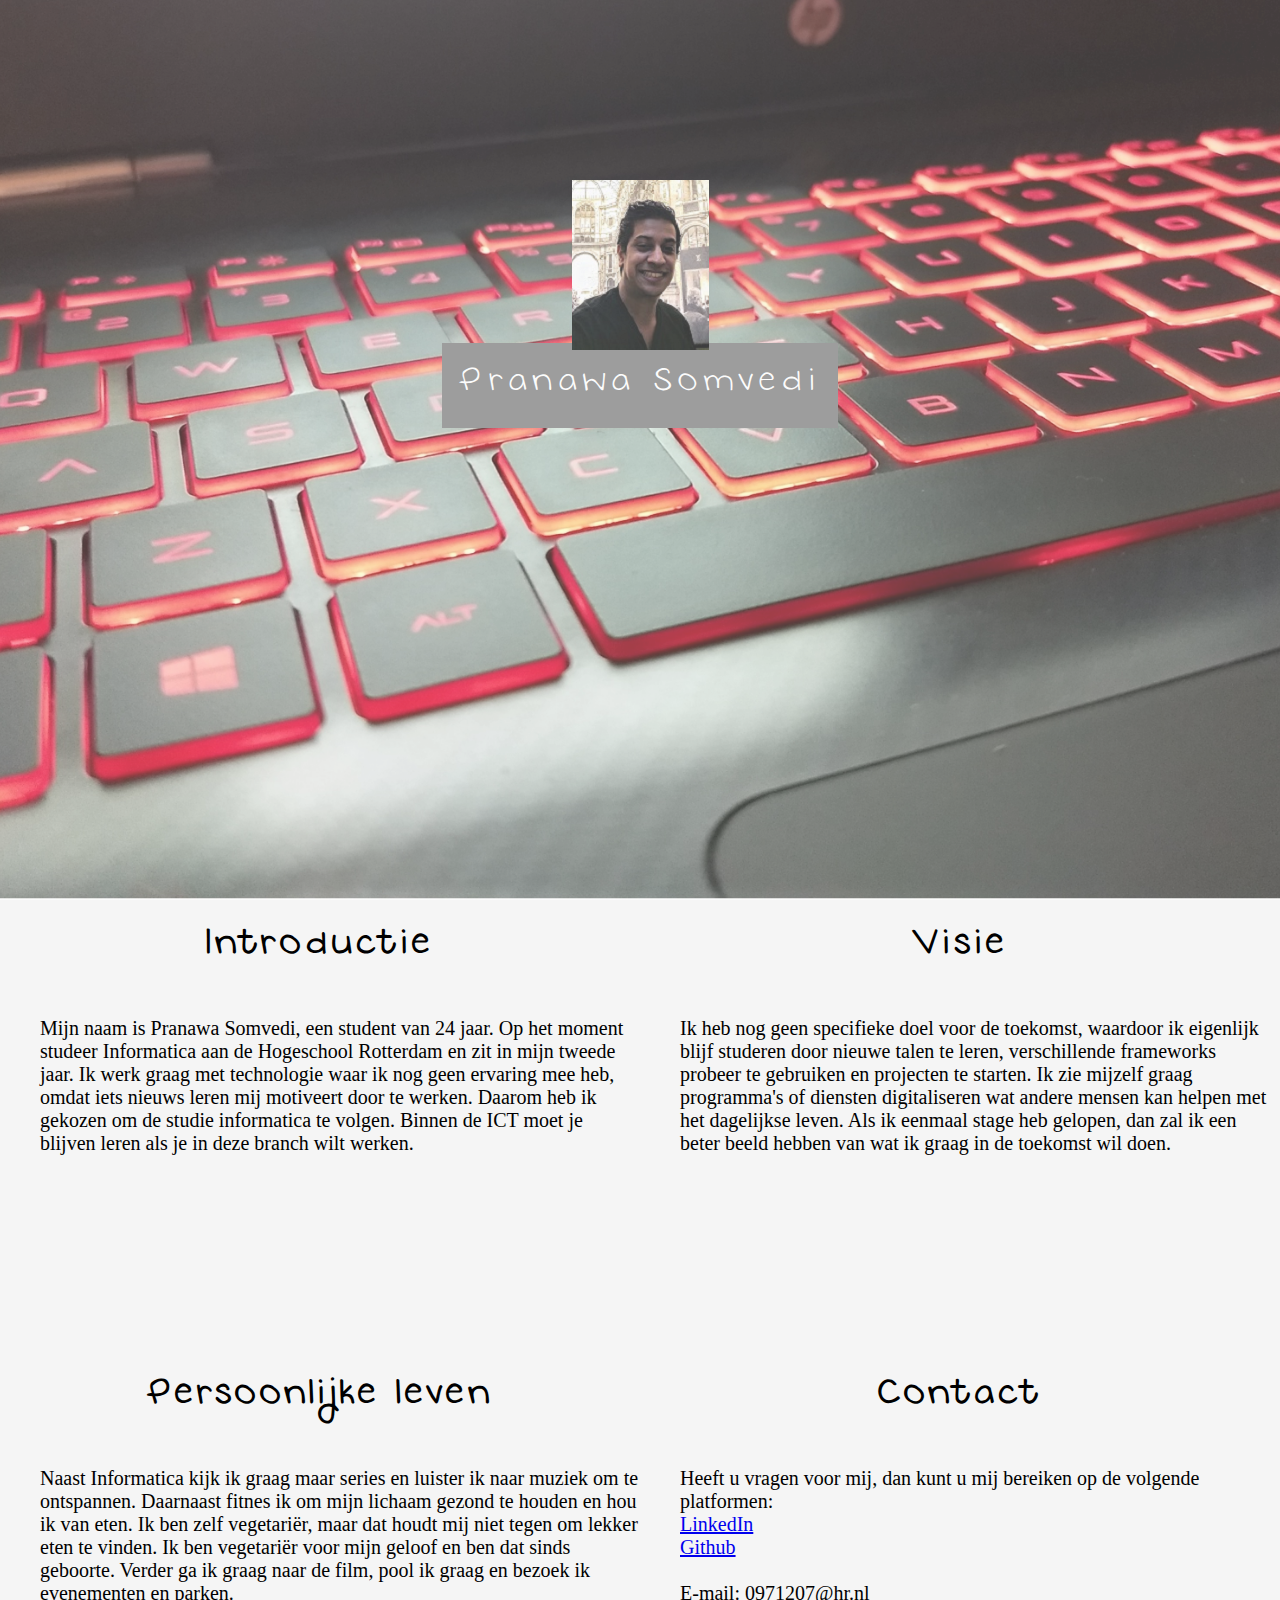
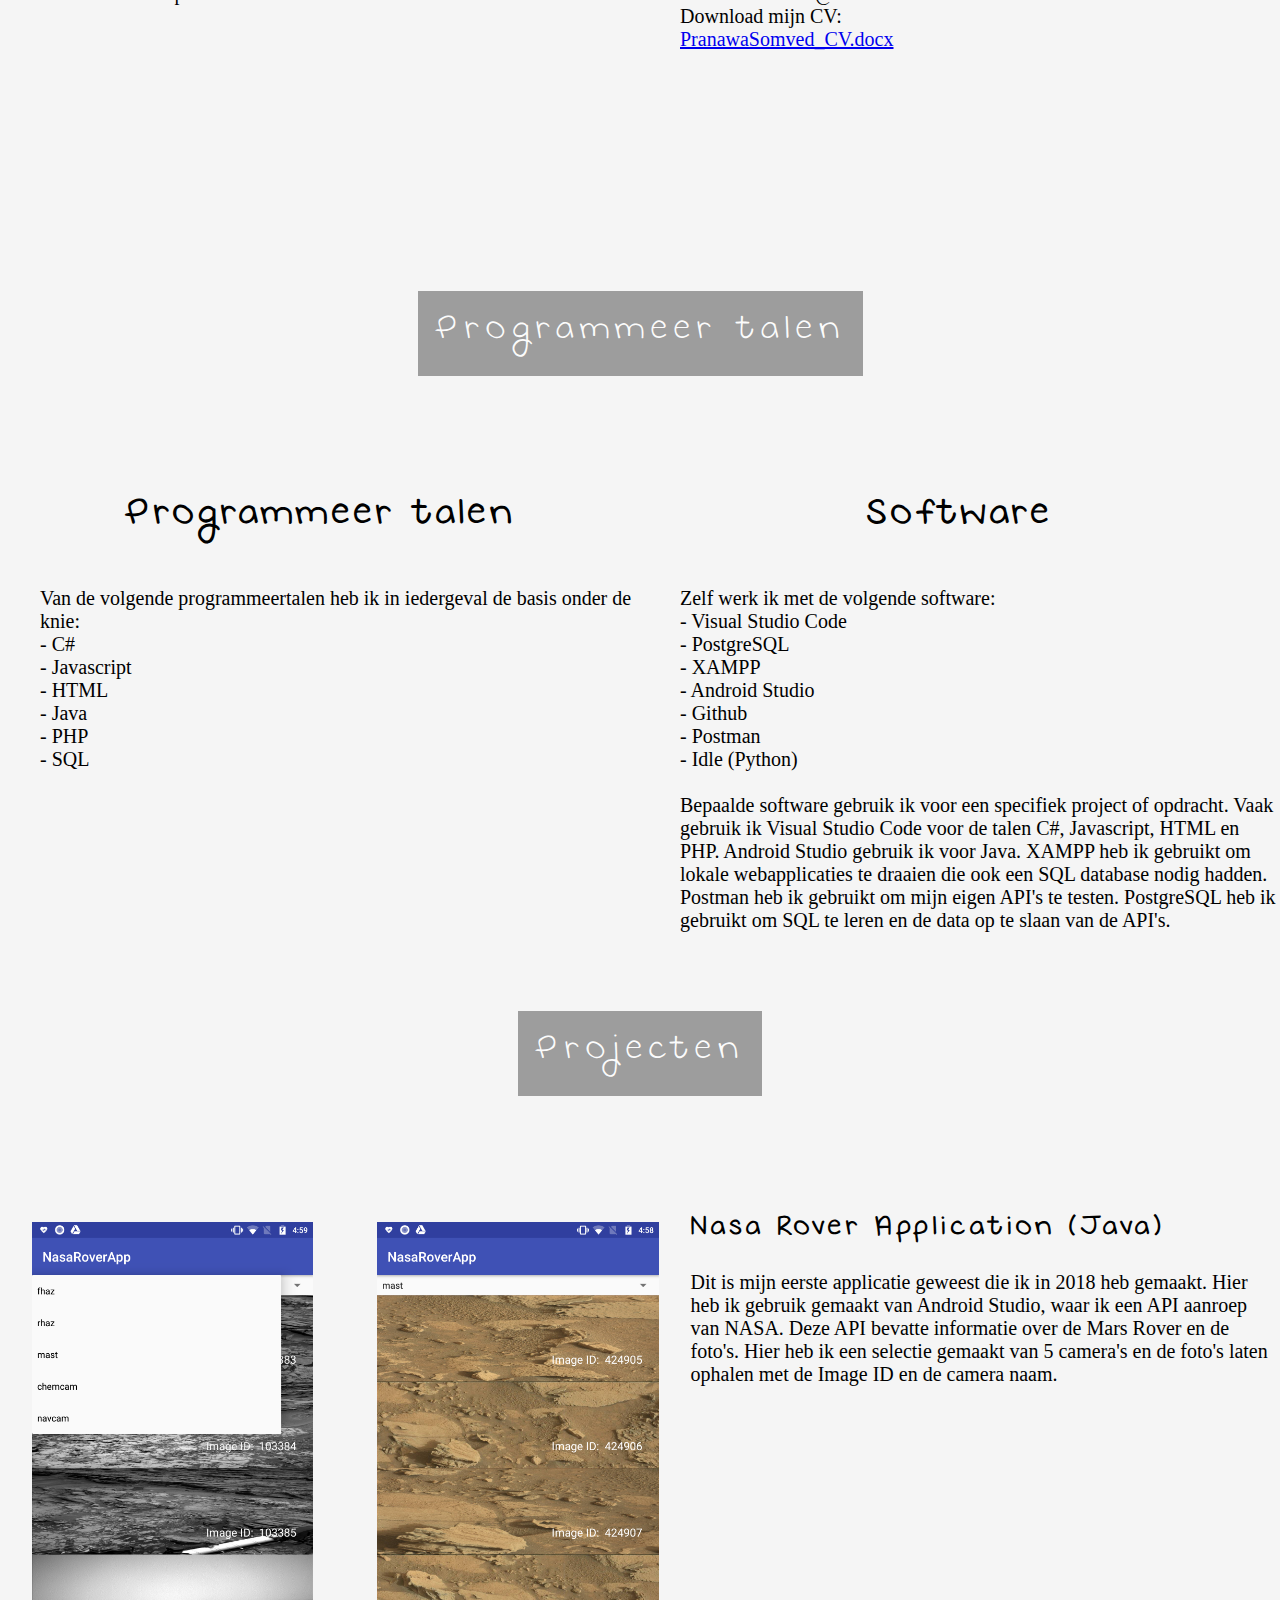
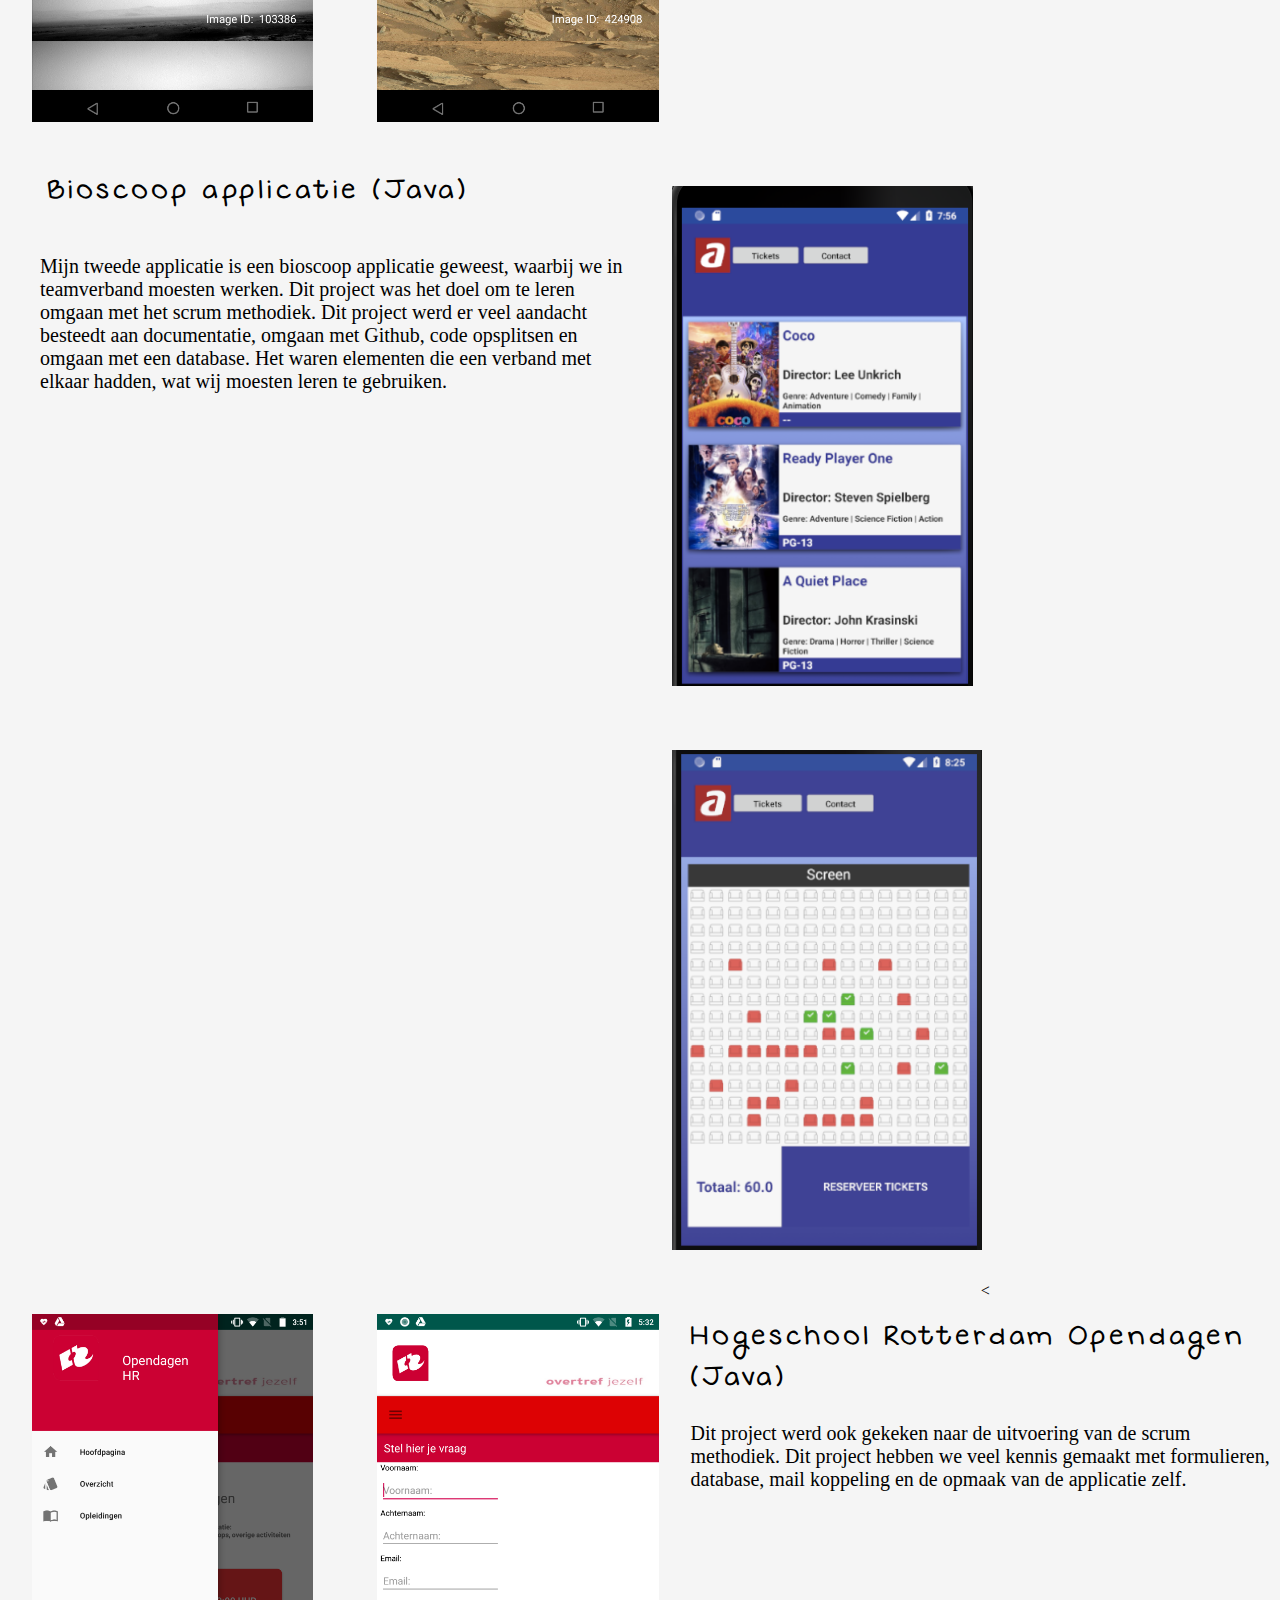
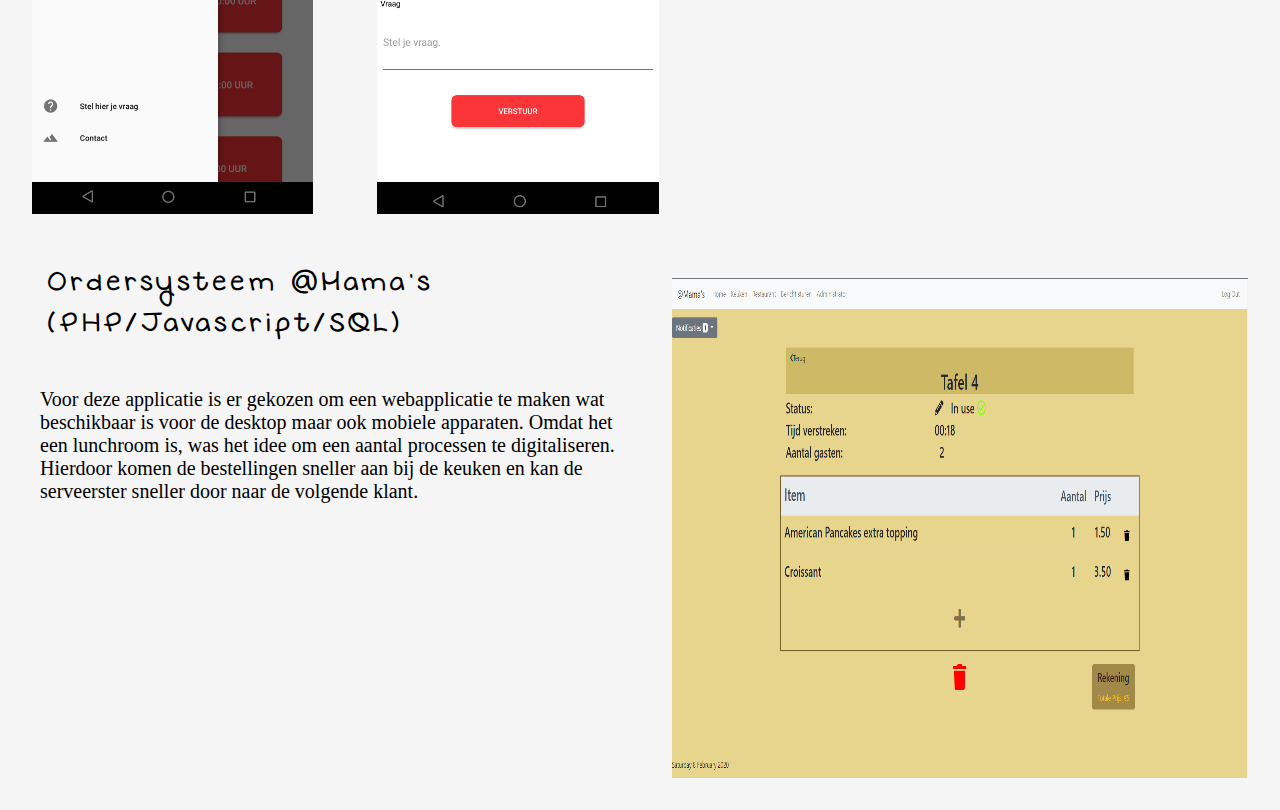
==== commit ad8b7815: "Update index.html" ====
--- a/index.html
+++ b/index.html
@@ -66,7 +66,7 @@
                         <a href="https://github.com/Shinzai">Github</a><br><br>
                         E-mail: 0971207@hr.nl <br>
                         Download mijn CV:<br>
-                        <a href="source/PranawaSomved_CV.docx"> <img class="doc" src="source/document.png"><br> PranawaSomved_CV.docx</a>
+                        <a href="source/PranawaSomved_CV.docx">PranawaSomved_CV.docx</a>
                         
                     
                     </p>
